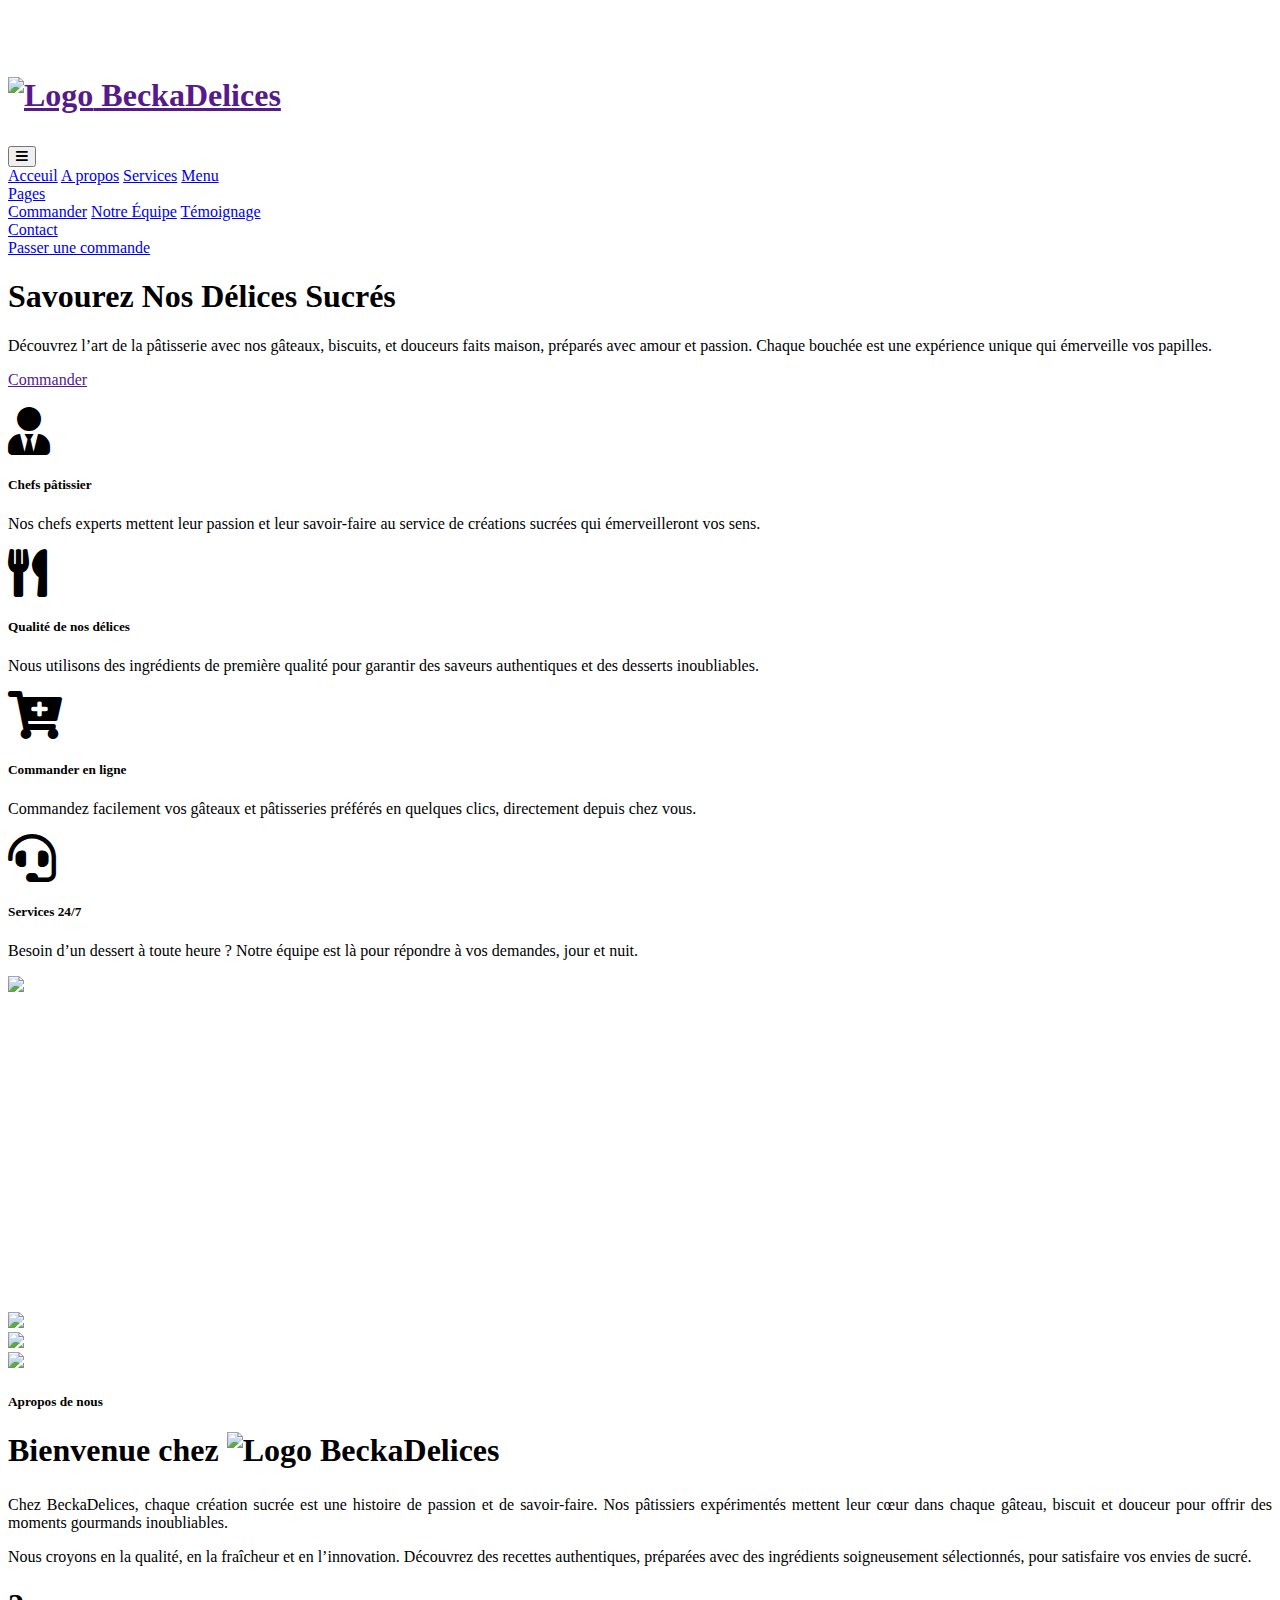
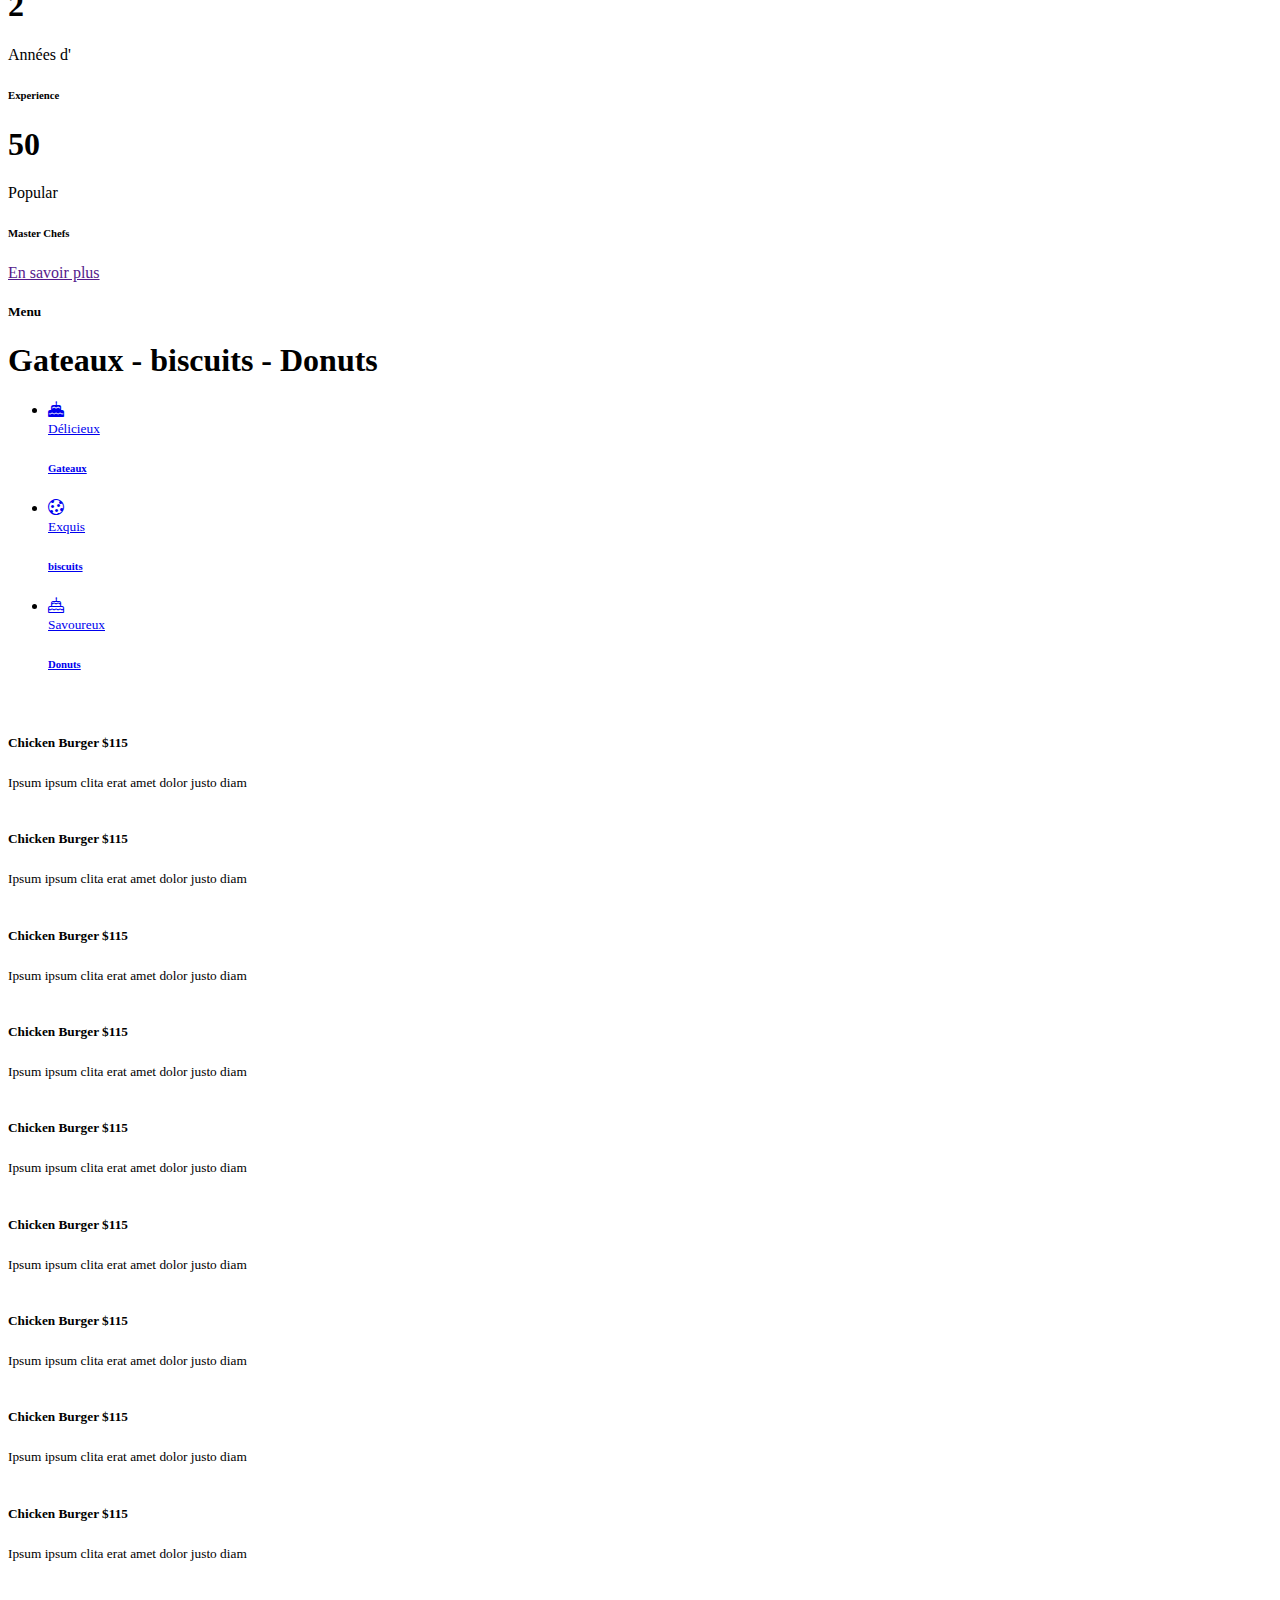
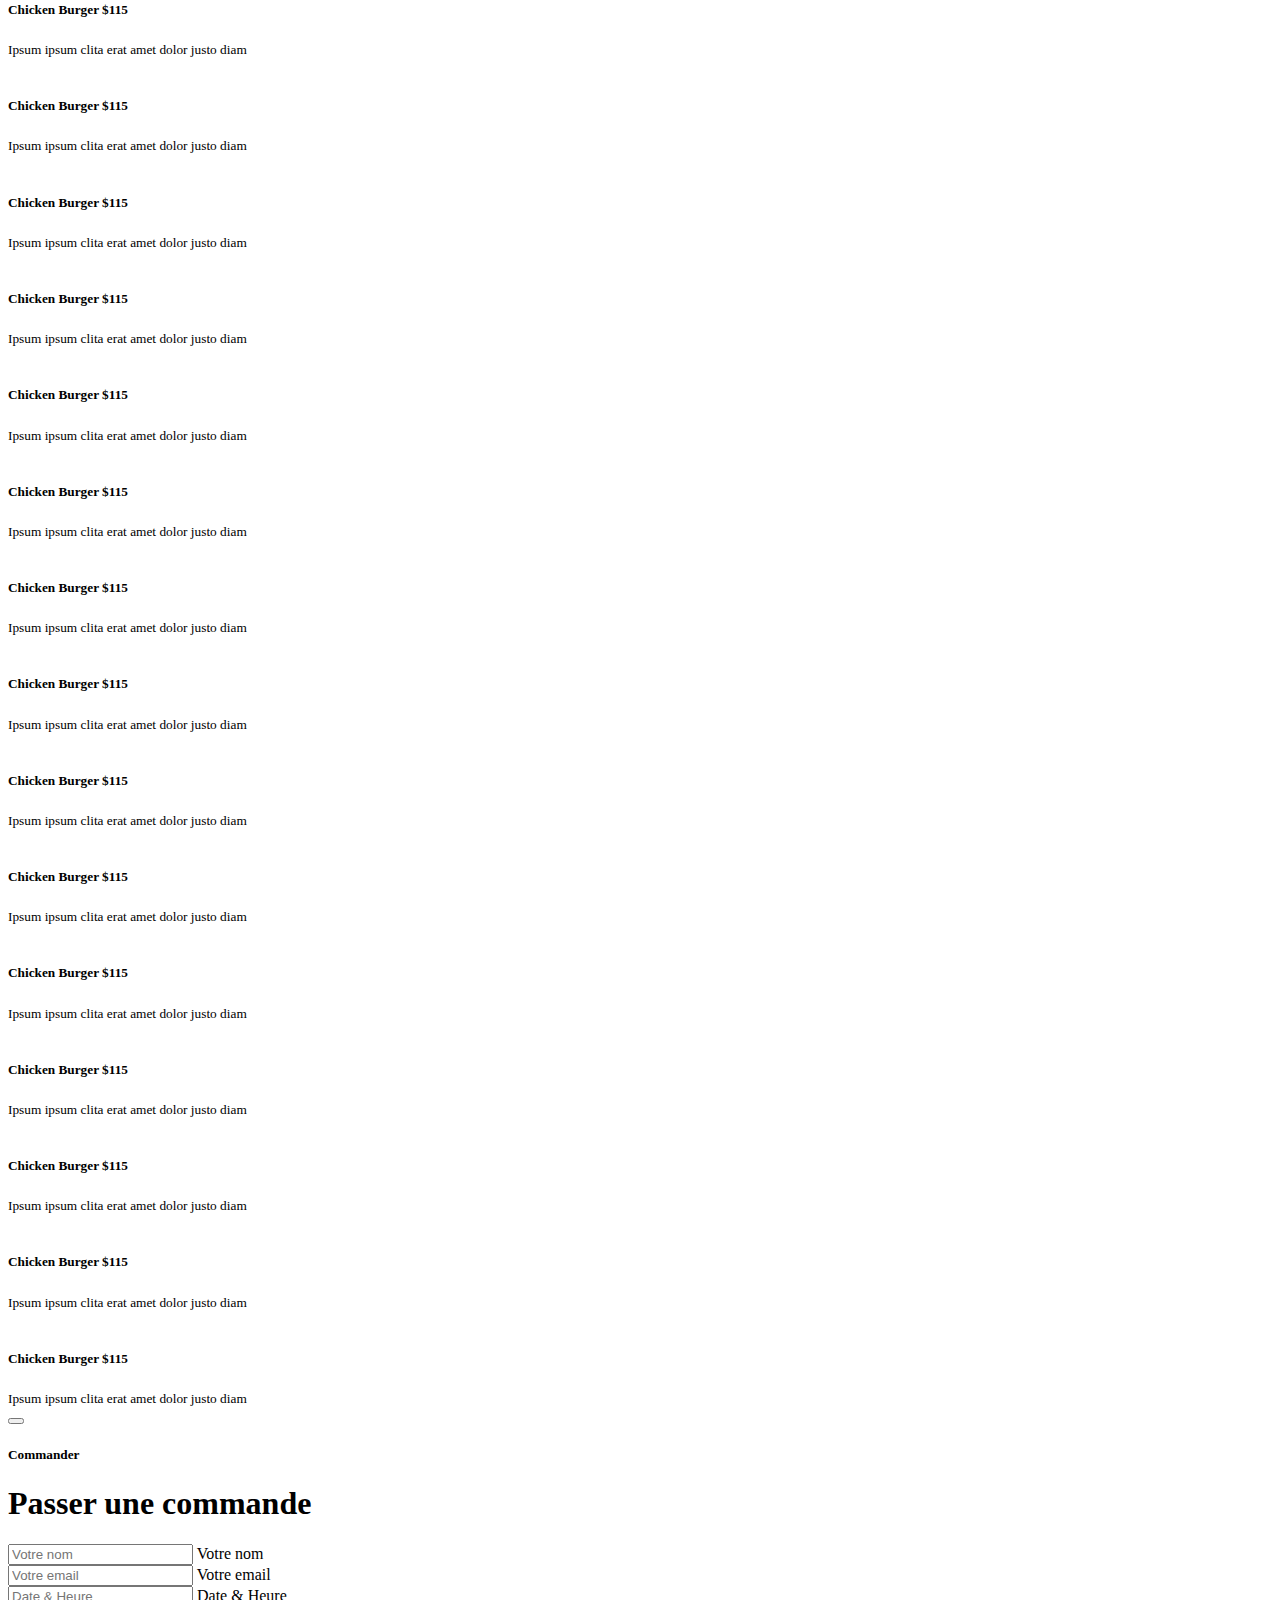
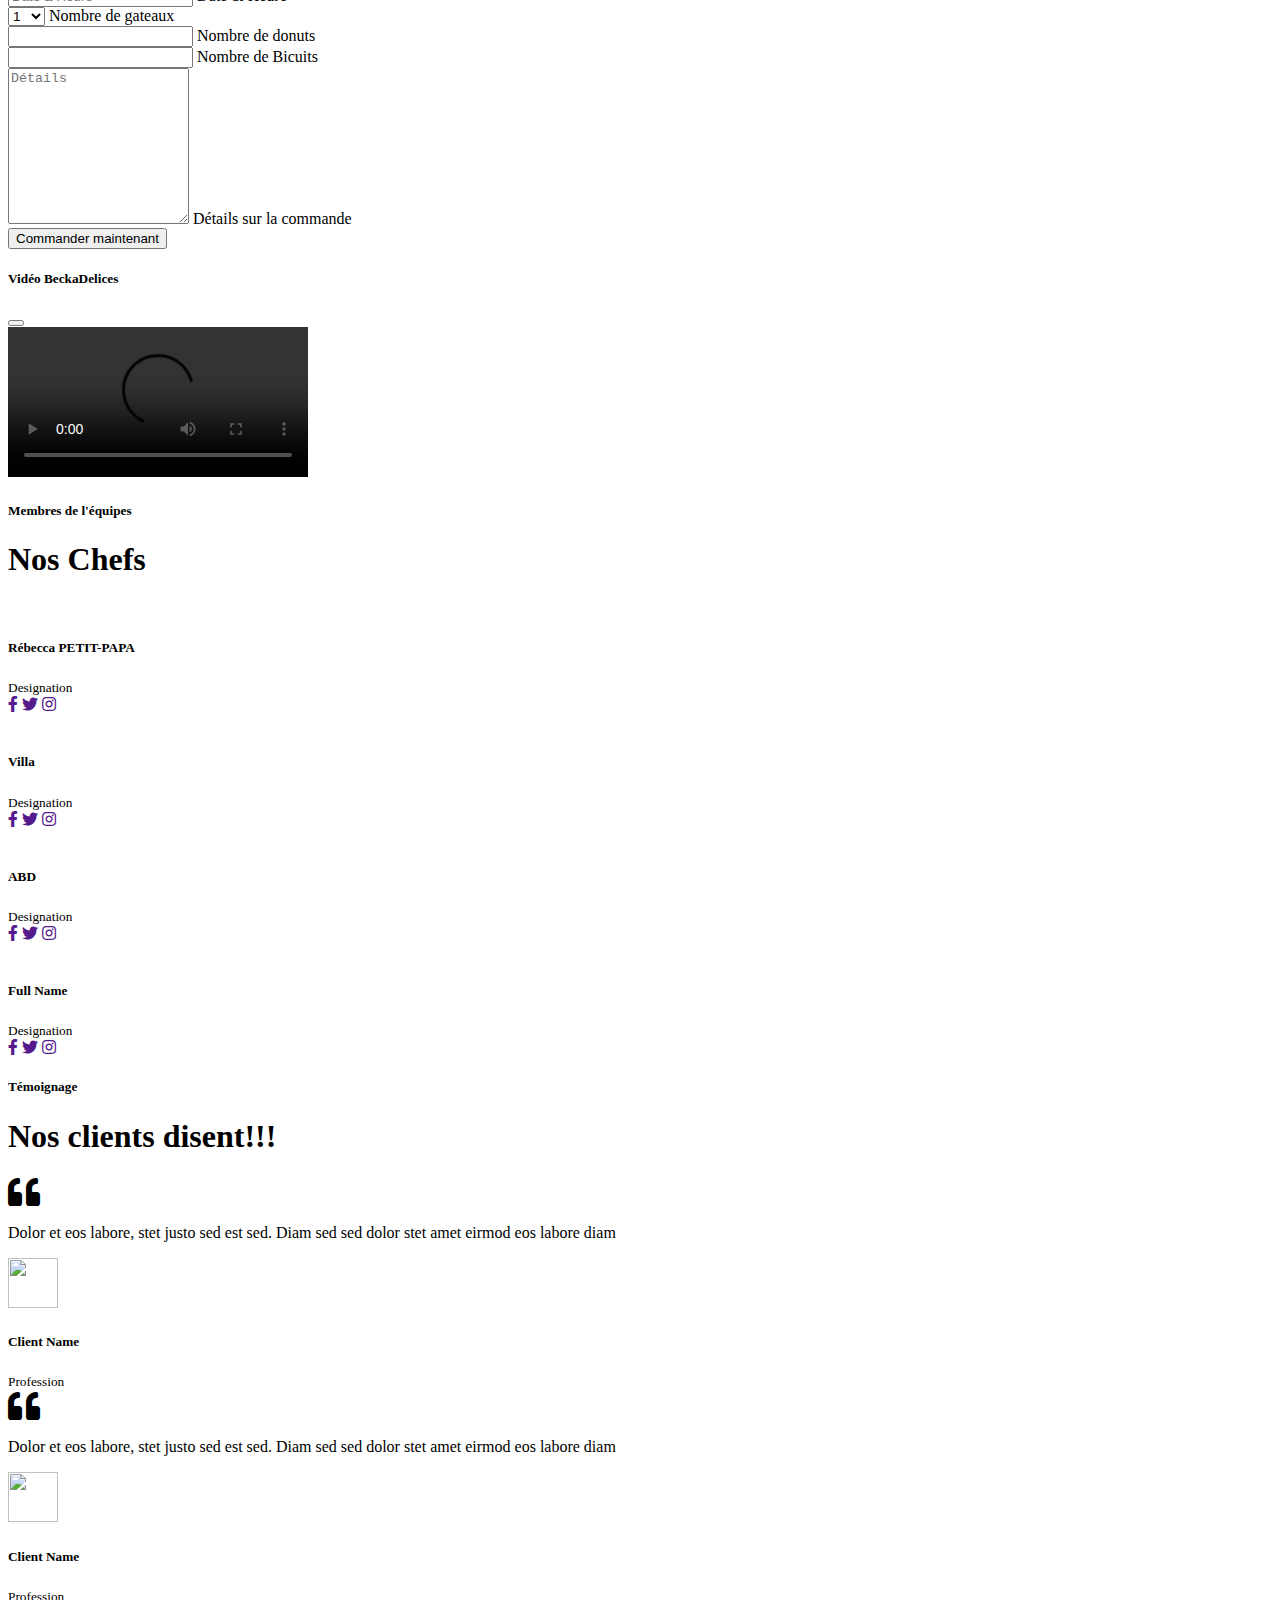
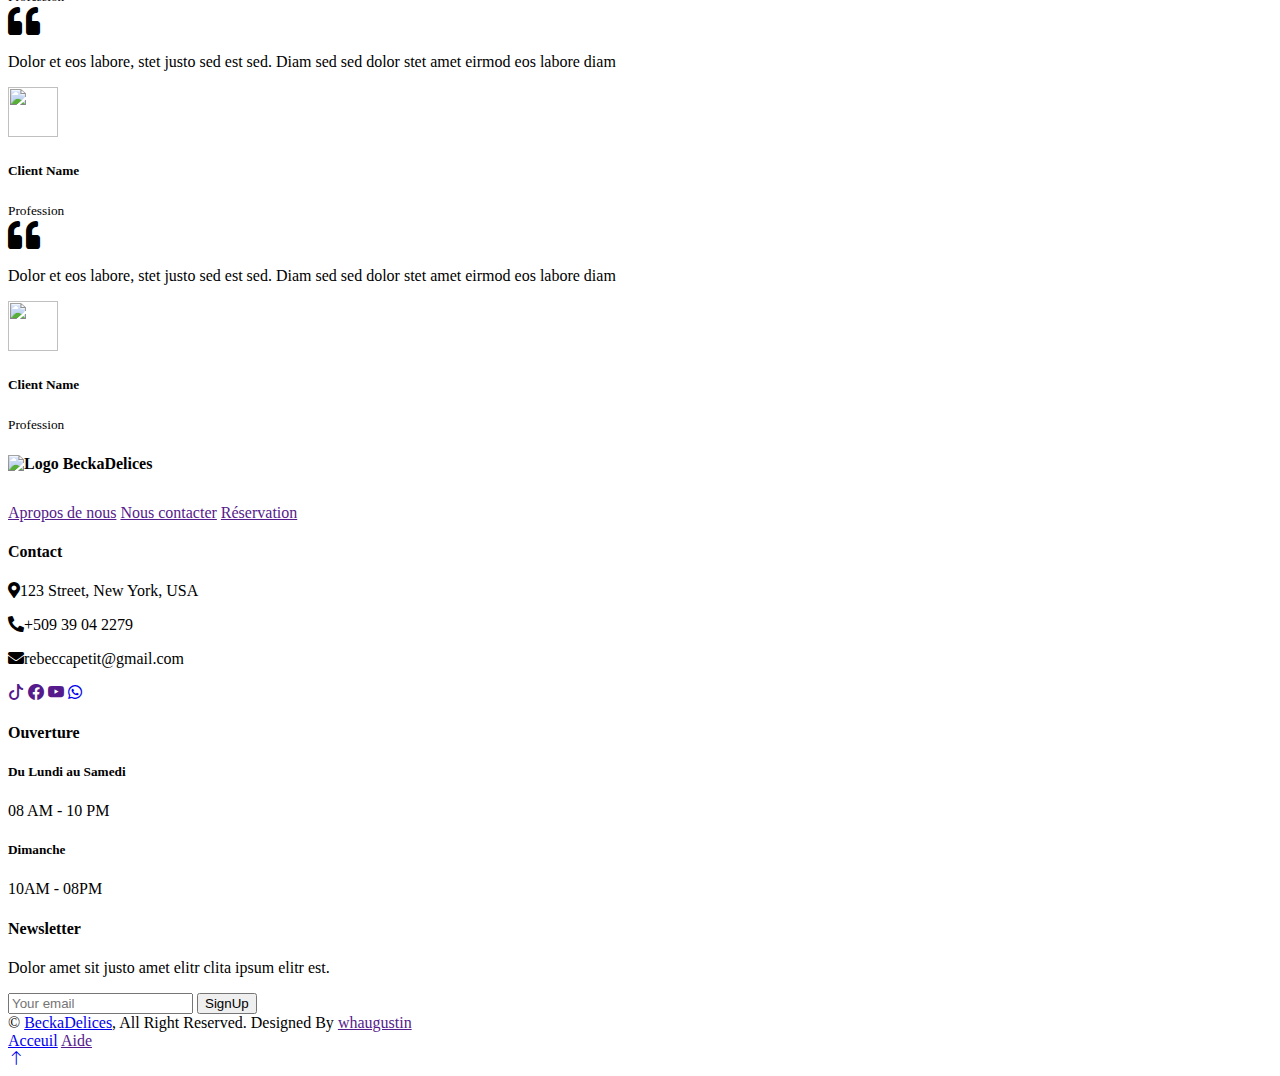
==== index.html @ 20b87825 "Add files via upload" ====
<!DOCTYPE html>
<html lang="en">
  <head>
    <meta charset="utf-8" />
    <title>BeckaDelices - Acceuil</title>
    <meta content="width=device-width, initial-scale=1.0" name="viewport" />
    <meta content="" name="keywords" />
    <meta content="" name="description" />

    <!-- Favicon -->
    <link href="img/logo-whiteBG-rounded.ico" rel="icon" />

    <!-- Google Web Fonts -->
    <link rel="preconnect" href="https://fonts.googleapis.com" />
    <link rel="preconnect" href="https://fonts.gstatic.com" crossorigin />
    <link
      href="https://fonts.googleapis.com/css2?family=Heebo:wght@400;500;600&family=Nunito:wght@600;700;800&family=Pacifico&display=swap"
      rel="stylesheet"
    />

    <!-- Icon Font Stylesheet -->
    <link
      href="https://cdnjs.cloudflare.com/ajax/libs/font-awesome/5.10.0/css/all.min.css"
      rel="stylesheet"
    />
    <link
      href="https://cdn.jsdelivr.net/npm/bootstrap-icons@1.4.1/font/bootstrap-icons.css"
      rel="stylesheet"
    />
    <link
      href="https://cdn.jsdelivr.net/npm/bootstrap-icons/font/bootstrap-icons.css"
      rel="stylesheet"
    />

    <!-- Libraries Stylesheet -->
    <link href="lib/animate/animate.min.css" rel="stylesheet" />
    <link href="lib/owlcarousel/assets/owl.carousel.min.css" rel="stylesheet" />
    <link
      href="lib/tempusdominus/css/tempusdominus-bootstrap-4.min.css"
      rel="stylesheet"
    />

    <!-- Customized Bootstrap Stylesheet -->
    <link href="css/bootstrap.min.css" rel="stylesheet" />

    <!-- Template Stylesheet -->
    <link href="css/style.css" rel="stylesheet" />
  </head>

  <body>
    <div class="container-xxl bg-white p-0">
      <!-- Spinner Start -->
      <div
        id="spinner"
        class="show bg-white position-fixed translate-middle w-100 vh-100 top-50 start-50 d-flex align-items-center justify-content-center"
      >
        <div
          class="spinner-border text-primary"
          style="width: 3rem; height: 3rem"
          role="status"
        >
          <span class="sr-only">Loading...</span>
        </div>
      </div>
      <!-- Spinner End -->

      <!-- Navbar & Hero Start -->
      <div class="container-xxl position-relative p-0">
        <nav
          class="navbar navbar-expand-lg navbar-dark bg-dark custom-bg px-4 px-lg-5 py-3 py-lg-0"
        >
          <a href="" class="navbar-brand p-0">
            <h1 class="text-primary m-0">
              <img
                src="img/logo-BKDlice.png"
                alt="Logo"
                style="margin-bottom: 10px"
              />
              BeckaDelices
            </h1>
          </a>
          <button
            class="navbar-toggler"
            type="button"
            data-bs-toggle="collapse"
            data-bs-target="#navbarCollapse"
          >
            <span class="fa fa-bars"></span>
          </button>
          <div class="collapse navbar-collapse" id="navbarCollapse">
            <div class="navbar-nav ms-auto py-0 pe-4">
              <a href="index.html" class="nav-item nav-link active">Acceuil</a>
              <a href="about.html" class="nav-item nav-link">A propos</a>
              <a href="service.html" class="nav-item nav-link">Services</a>
              <a href="menu.html" class="nav-item nav-link">Menu</a>
              <div class="nav-item dropdown">
                <a
                  href="#"
                  class="nav-link dropdown-toggle"
                  data-bs-toggle="dropdown"
                  >Pages</a
                >
                <div class="dropdown-menu m-0">
                  <a href="commander.html" class="dropdown-item">Commander</a>
                  <a href="team.html" class="dropdown-item">Notre Équipe</a>
                  <a href="testimonial.html" class="dropdown-item"
                    >Témoignage</a
                  >
                </div>
              </div>
              <a href="contact.html" class="nav-item nav-link">Contact</a>
            </div>
            <a href="commander.html" class="btn btn-primary py-2 px-4"
              >Passer une commande</a
            >
          </div>
        </nav>

        <div class="container-xxl py-5 bg-dark hero-header mb-5">
          <div class="container my-5 py-5">
            <div class="row align-items-center g-5">
              <div class="col-lg-6 text-center text-lg-start">
                <h1 class="display-3 text-white animated slideInLeft">
                  Savourez Nos Délices Sucrés
                </h1>
                <p class="text-white animated slideInLeft mb-4 pb-2">
                  Découvrez l’art de la pâtisserie avec nos gâteaux, biscuits,
                  et douceurs faits maison, préparés avec amour et passion.
                  Chaque bouchée est une expérience unique qui émerveille vos
                  papilles.
                </p>
                <a
                  href=""
                  class="btn btn-primary py-sm-3 px-sm-5 me-3 animated slideInLeft"
                  >Commander</a
                >
              </div>
              <div class="col-lg-6 text-center text-lg-end overflow-hidden">
                <img class="img-fluid" src="img/hero-cake.png" alt="" />
              </div>
            </div>
          </div>
        </div>
      </div>
      <!-- Navbar & Hero End -->

      <!-- Service Start -->
      <div class="container-xxl py-5">
        <div class="container">
          <div class="row g-4">
            <div class="col-lg-3 col-sm-6 wow fadeInUp" data-wow-delay="0.1s">
              <div class="service-item rounded pt-3">
                <div class="p-4">
                  <i class="fa fa-3x fa-user-tie text-primary mb-4"></i>
                  <h5>Chefs pâtissier</h5>
                  <p>
                    Nos chefs experts mettent leur passion et leur savoir-faire
                    au service de créations sucrées qui émerveilleront vos sens.
                  </p>
                </div>
              </div>
            </div>
            <div class="col-lg-3 col-sm-6 wow fadeInUp" data-wow-delay="0.3s">
              <div class="service-item rounded pt-3">
                <div class="p-4">
                  <i class="fa fa-3x fa-utensils text-primary mb-4"></i>
                  <h5>Qualité de nos délices</h5>
                  <p>
                    Nous utilisons des ingrédients de première qualité pour
                    garantir des saveurs authentiques et des desserts
                    inoubliables.
                  </p>
                </div>
              </div>
            </div>
            <div class="col-lg-3 col-sm-6 wow fadeInUp" data-wow-delay="0.5s">
              <div class="service-item rounded pt-3">
                <div class="p-4">
                  <i class="fa fa-3x fa-cart-plus text-primary mb-4"></i>
                  <h5>Commander en ligne</h5>
                  <p>
                    Commandez facilement vos gâteaux et pâtisseries préférés en
                    quelques clics, directement depuis chez vous.
                  </p>
                </div>
              </div>
            </div>
            <div class="col-lg-3 col-sm-6 wow fadeInUp" data-wow-delay="0.7s">
              <div class="service-item rounded pt-3">
                <div class="p-4">
                  <i class="fa fa-3x fa-headset text-primary mb-4"></i>
                  <h5>Services 24/7</h5>
                  <p>
                    Besoin d’un dessert à toute heure ? Notre équipe est là pour
                    répondre à vos demandes, jour et nuit.
                  </p>
                </div>
              </div>
            </div>
          </div>
        </div>
      </div>
      <!-- Service End -->

      <!-- About Start -->
      <div class="container-xxl py-5">
        <div class="container">
          <div class="row g-5 align-items-center">
            <div class="col-lg-6">
              <div class="row g-3">
                <div class="col-6 text-start">
                  <img
                    class="img-fluid rounded w-100 wow zoomIn"
                    data-wow-delay="0.1s"
                    src="img/cake-11.jpg"
                  />
                </div>
                <div class="col-6 text-start">
                  <img
                    class="img-fluid rounded w-75 wow zoomIn"
                    data-wow-delay="0.3s"
                    src="img/donut.webp"
                    style="margin-top: 25%"
                  />
                </div>
                <div class="col-6 text-end">
                  <img
                    class="img-fluid rounded w-75 wow zoomIn"
                    data-wow-delay="0.5s"
                    src="img/cookies.jpeg"
                  />
                </div>
                <div class="col-6 text-end">
                  <img
                    class="img-fluid rounded w-100 wow zoomIn"
                    data-wow-delay="0.7s"
                    src="img/cake-7.jpg"
                  />
                </div>
              </div>
            </div>
            <!-- <i class="fa fa-utensils text-primary me-2"></i> -->
            <div class="col-lg-6">
              <h5
                class="section-title ff-secondary text-start text-primary fw-normal"
              >
                Apropos de nous
              </h5>
              <h1 class="mb-4">
                Bienvenue chez
                <img
                  src="img/logo-BKDlice.png"
                  width="45px"
                  height="45px"
                  alt="Logo"
                  style="margin-bottom: 5px"
                />
                BeckaDelices
              </h1>
              <p class="mb-4" style="text-align: justify">
                Chez BeckaDelices, chaque création sucrée est une histoire de
                passion et de savoir-faire. Nos pâtissiers expérimentés mettent
                leur cœur dans chaque gâteau, biscuit et douceur pour offrir des
                moments gourmands inoubliables.
              </p>
              <p class="mb-4" style="text-align: justify">
                Nous croyons en la qualité, en la fraîcheur et en l’innovation.
                Découvrez des recettes authentiques, préparées avec des
                ingrédients soigneusement sélectionnés, pour satisfaire vos
                envies de sucré.
              </p>
              <div class="row g-4 mb-4">
                <div class="col-sm-6">
                  <div
                    class="d-flex align-items-center border-start border-5 border-primary px-3"
                  >
                    <h1
                      class="flex-shrink-0 display-5 text-primary mb-0"
                      data-toggle="counter-up"
                    >
                      2
                    </h1>
                    <div class="ps-4">
                      <p class="mb-0">Années d'</p>
                      <h6 class="text-uppercase mb-0">Experience</h6>
                    </div>
                  </div>
                </div>
                <div class="col-sm-6">
                  <div
                    class="d-flex align-items-center border-start border-5 border-primary px-3"
                  >
                    <h1
                      class="flex-shrink-0 display-5 text-primary mb-0"
                      data-toggle="counter-up"
                    >
                      50
                    </h1>
                    <div class="ps-4">
                      <p class="mb-0">Popular</p>
                      <h6 class="text-uppercase mb-0">Master Chefs</h6>
                    </div>
                  </div>
                </div>
              </div>
              <a class="btn btn-primary py-3 px-5 mt-2" href=""
                >En savoir plus</a
              >
            </div>
          </div>
        </div>
      </div>
      <!-- About End -->

      <!-- Menu Start -->
      <div class="container-xxl py-5">
        <div class="container">
          <div class="text-center wow fadeInUp" data-wow-delay="0.1s">
            <h5
              class="section-title ff-secondary text-center text-primary fw-normal"
            >
              Menu
            </h5>
            <h1 class="mb-5">Gateaux - biscuits - Donuts</h1>
          </div>
          <div class="tab-class text-center wow fadeInUp" data-wow-delay="0.1s">
            <ul
              class="nav nav-pills d-inline-flex justify-content-center border-bottom mb-5"
            >
              <li class="nav-item">
                <a
                  class="d-flex align-items-center text-start mx-3 ms-0 pb-3 active"
                  data-bs-toggle="pill"
                  href="#tab-1"
                >
                  <!-- <i class="fa fa-coffee fa-2x text-primary"></i> -->
                  <i class="bi bi-cake-fill fs-1 text-primary"></i>
                  <div class="ps-3">
                    <small class="text-body">Délicieux</small>
                    <h6 class="mt-n1 mb-0">Gateaux</h6>
                  </div>
                </a>
              </li>
              <li class="nav-item">
                <a
                  class="d-flex align-items-center text-start mx-3 pb-3"
                  data-bs-toggle="pill"
                  href="#tab-2"
                >
                  <!-- <i class="fa fa-hamburger fa-2x text-primary"></i> -->
                  <i class="bi bi-cookie fs-1 text-primary"></i>
                  <div class="ps-3">
                    <small class="text-body">Exquis</small>
                    <h6 class="mt-n1 mb-0">biscuits</h6>
                  </div>
                </a>
              </li>
              <li class="nav-item">
                <a
                  class="d-flex align-items-center text-start mx-3 me-0 pb-3"
                  data-bs-toggle="pill"
                  href="#tab-3"
                >
                  <!-- <i class="fa fa-utensils fa-2x text-primary"></i> -->
                  <i class="bi bi-cake fs-1 text-primary"></i>
                  <div class="ps-3">
                    <small class="text-body">Savoureux</small>
                    <h6 class="mt-n1 mb-0">Donuts</h6>
                  </div>
                </a>
              </li>
            </ul>
            <div class="tab-content">
              <div id="tab-1" class="tab-pane fade show p-0 active">
                <div class="row g-4">
                  <div class="col-lg-6">
                    <div class="d-flex align-items-center">
                      <img
                        class="flex-shrink-0 img-fluid rounded"
                        src="img/menu-1.jpg"
                        alt=""
                        style="width: 80px"
                      />
                      <div class="w-100 d-flex flex-column text-start ps-4">
                        <h5
                          class="d-flex justify-content-between border-bottom pb-2"
                        >
                          <span>Chicken Burger</span>
                          <span class="text-primary">$115</span>
                        </h5>
                        <small class="fst-italic"
                          >Ipsum ipsum clita erat amet dolor justo diam</small
                        >
                      </div>
                    </div>
                  </div>
                  <div class="col-lg-6">
                    <div class="d-flex align-items-center">
                      <img
                        class="flex-shrink-0 img-fluid rounded"
                        src="img/menu-2.jpg"
                        alt=""
                        style="width: 80px"
                      />
                      <div class="w-100 d-flex flex-column text-start ps-4">
                        <h5
                          class="d-flex justify-content-between border-bottom pb-2"
                        >
                          <span>Chicken Burger</span>
                          <span class="text-primary">$115</span>
                        </h5>
                        <small class="fst-italic"
                          >Ipsum ipsum clita erat amet dolor justo diam</small
                        >
                      </div>
                    </div>
                  </div>
                  <div class="col-lg-6">
                    <div class="d-flex align-items-center">
                      <img
                        class="flex-shrink-0 img-fluid rounded"
                        src="img/menu-3.jpg"
                        alt=""
                        style="width: 80px"
                      />
                      <div class="w-100 d-flex flex-column text-start ps-4">
                        <h5
                          class="d-flex justify-content-between border-bottom pb-2"
                        >
                          <span>Chicken Burger</span>
                          <span class="text-primary">$115</span>
                        </h5>
                        <small class="fst-italic"
                          >Ipsum ipsum clita erat amet dolor justo diam</small
                        >
                      </div>
                    </div>
                  </div>
                  <div class="col-lg-6">
                    <div class="d-flex align-items-center">
                      <img
                        class="flex-shrink-0 img-fluid rounded"
                        src="img/menu-4.jpg"
                        alt=""
                        style="width: 80px"
                      />
                      <div class="w-100 d-flex flex-column text-start ps-4">
                        <h5
                          class="d-flex justify-content-between border-bottom pb-2"
                        >
                          <span>Chicken Burger</span>
                          <span class="text-primary">$115</span>
                        </h5>
                        <small class="fst-italic"
                          >Ipsum ipsum clita erat amet dolor justo diam</small
                        >
                      </div>
                    </div>
                  </div>
                  <div class="col-lg-6">
                    <div class="d-flex align-items-center">
                      <img
                        class="flex-shrink-0 img-fluid rounded"
                        src="img/menu-5.jpg"
                        alt=""
                        style="width: 80px"
                      />
                      <div class="w-100 d-flex flex-column text-start ps-4">
                        <h5
                          class="d-flex justify-content-between border-bottom pb-2"
                        >
                          <span>Chicken Burger</span>
                          <span class="text-primary">$115</span>
                        </h5>
                        <small class="fst-italic"
                          >Ipsum ipsum clita erat amet dolor justo diam</small
                        >
                      </div>
                    </div>
                  </div>
                  <div class="col-lg-6">
                    <div class="d-flex align-items-center">
                      <img
                        class="flex-shrink-0 img-fluid rounded"
                        src="img/menu-6.jpg"
                        alt=""
                        style="width: 80px"
                      />
                      <div class="w-100 d-flex flex-column text-start ps-4">
                        <h5
                          class="d-flex justify-content-between border-bottom pb-2"
                        >
                          <span>Chicken Burger</span>
                          <span class="text-primary">$115</span>
                        </h5>
                        <small class="fst-italic"
                          >Ipsum ipsum clita erat amet dolor justo diam</small
                        >
                      </div>
                    </div>
                  </div>
                  <div class="col-lg-6">
                    <div class="d-flex align-items-center">
                      <img
                        class="flex-shrink-0 img-fluid rounded"
                        src="img/menu-7.jpg"
                        alt=""
                        style="width: 80px"
                      />
                      <div class="w-100 d-flex flex-column text-start ps-4">
                        <h5
                          class="d-flex justify-content-between border-bottom pb-2"
                        >
                          <span>Chicken Burger</span>
                          <span class="text-primary">$115</span>
                        </h5>
                        <small class="fst-italic"
                          >Ipsum ipsum clita erat amet dolor justo diam</small
                        >
                      </div>
                    </div>
                  </div>
                  <div class="col-lg-6">
                    <div class="d-flex align-items-center">
                      <img
                        class="flex-shrink-0 img-fluid rounded"
                        src="img/menu-8.jpg"
                        alt=""
                        style="width: 80px"
                      />
                      <div class="w-100 d-flex flex-column text-start ps-4">
                        <h5
                          class="d-flex justify-content-between border-bottom pb-2"
                        >
                          <span>Chicken Burger</span>
                          <span class="text-primary">$115</span>
                        </h5>
                        <small class="fst-italic"
                          >Ipsum ipsum clita erat amet dolor justo diam</small
                        >
                      </div>
                    </div>
                  </div>
                </div>
              </div>
              <div id="tab-2" class="tab-pane fade show p-0">
                <div class="row g-4">
                  <div class="col-lg-6">
                    <div class="d-flex align-items-center">
                      <img
                        class="flex-shrink-0 img-fluid rounded"
                        src="img/menu-1.jpg"
                        alt=""
                        style="width: 80px"
                      />
                      <div class="w-100 d-flex flex-column text-start ps-4">
                        <h5
                          class="d-flex justify-content-between border-bottom pb-2"
                        >
                          <span>Chicken Burger</span>
                          <span class="text-primary">$115</span>
                        </h5>
                        <small class="fst-italic"
                          >Ipsum ipsum clita erat amet dolor justo diam</small
                        >
                      </div>
                    </div>
                  </div>
                  <div class="col-lg-6">
                    <div class="d-flex align-items-center">
                      <img
                        class="flex-shrink-0 img-fluid rounded"
                        src="img/menu-2.jpg"
                        alt=""
                        style="width: 80px"
                      />
                      <div class="w-100 d-flex flex-column text-start ps-4">
                        <h5
                          class="d-flex justify-content-between border-bottom pb-2"
                        >
                          <span>Chicken Burger</span>
                          <span class="text-primary">$115</span>
                        </h5>
                        <small class="fst-italic"
                          >Ipsum ipsum clita erat amet dolor justo diam</small
                        >
                      </div>
                    </div>
                  </div>
                  <div class="col-lg-6">
                    <div class="d-flex align-items-center">
                      <img
                        class="flex-shrink-0 img-fluid rounded"
                        src="img/menu-3.jpg"
                        alt=""
                        style="width: 80px"
                      />
                      <div class="w-100 d-flex flex-column text-start ps-4">
                        <h5
                          class="d-flex justify-content-between border-bottom pb-2"
                        >
                          <span>Chicken Burger</span>
                          <span class="text-primary">$115</span>
                        </h5>
                        <small class="fst-italic"
                          >Ipsum ipsum clita erat amet dolor justo diam</small
                        >
                      </div>
                    </div>
                  </div>
                  <div class="col-lg-6">
                    <div class="d-flex align-items-center">
                      <img
                        class="flex-shrink-0 img-fluid rounded"
                        src="img/menu-4.jpg"
                        alt=""
                        style="width: 80px"
                      />
                      <div class="w-100 d-flex flex-column text-start ps-4">
                        <h5
                          class="d-flex justify-content-between border-bottom pb-2"
                        >
                          <span>Chicken Burger</span>
                          <span class="text-primary">$115</span>
                        </h5>
                        <small class="fst-italic"
                          >Ipsum ipsum clita erat amet dolor justo diam</small
                        >
                      </div>
                    </div>
                  </div>
                  <div class="col-lg-6">
                    <div class="d-flex align-items-center">
                      <img
                        class="flex-shrink-0 img-fluid rounded"
                        src="img/menu-5.jpg"
                        alt=""
                        style="width: 80px"
                      />
                      <div class="w-100 d-flex flex-column text-start ps-4">
                        <h5
                          class="d-flex justify-content-between border-bottom pb-2"
                        >
                          <span>Chicken Burger</span>
                          <span class="text-primary">$115</span>
                        </h5>
                        <small class="fst-italic"
                          >Ipsum ipsum clita erat amet dolor justo diam</small
                        >
                      </div>
                    </div>
                  </div>
                  <div class="col-lg-6">
                    <div class="d-flex align-items-center">
                      <img
                        class="flex-shrink-0 img-fluid rounded"
                        src="img/menu-6.jpg"
                        alt=""
                        style="width: 80px"
                      />
                      <div class="w-100 d-flex flex-column text-start ps-4">
                        <h5
                          class="d-flex justify-content-between border-bottom pb-2"
                        >
                          <span>Chicken Burger</span>
                          <span class="text-primary">$115</span>
                        </h5>
                        <small class="fst-italic"
                          >Ipsum ipsum clita erat amet dolor justo diam</small
                        >
                      </div>
                    </div>
                  </div>
                  <div class="col-lg-6">
                    <div class="d-flex align-items-center">
                      <img
                        class="flex-shrink-0 img-fluid rounded"
                        src="img/menu-7.jpg"
                        alt=""
                        style="width: 80px"
                      />
                      <div class="w-100 d-flex flex-column text-start ps-4">
                        <h5
                          class="d-flex justify-content-between border-bottom pb-2"
                        >
                          <span>Chicken Burger</span>
                          <span class="text-primary">$115</span>
                        </h5>
                        <small class="fst-italic"
                          >Ipsum ipsum clita erat amet dolor justo diam</small
                        >
                      </div>
                    </div>
                  </div>
                  <div class="col-lg-6">
                    <div class="d-flex align-items-center">
                      <img
                        class="flex-shrink-0 img-fluid rounded"
                        src="img/menu-8.jpg"
                        alt=""
                        style="width: 80px"
                      />
                      <div class="w-100 d-flex flex-column text-start ps-4">
                        <h5
                          class="d-flex justify-content-between border-bottom pb-2"
                        >
                          <span>Chicken Burger</span>
                          <span class="text-primary">$115</span>
                        </h5>
                        <small class="fst-italic"
                          >Ipsum ipsum clita erat amet dolor justo diam</small
                        >
                      </div>
                    </div>
                  </div>
                </div>
              </div>
              <div id="tab-3" class="tab-pane fade show p-0">
                <div class="row g-4">
                  <div class="col-lg-6">
                    <div class="d-flex align-items-center">
                      <img
                        class="flex-shrink-0 img-fluid rounded"
                        src="img/menu-1.jpg"
                        alt=""
                        style="width: 80px"
                      />
                      <div class="w-100 d-flex flex-column text-start ps-4">
                        <h5
                          class="d-flex justify-content-between border-bottom pb-2"
                        >
                          <span>Chicken Burger</span>
                          <span class="text-primary">$115</span>
                        </h5>
                        <small class="fst-italic"
                          >Ipsum ipsum clita erat amet dolor justo diam</small
                        >
                      </div>
                    </div>
                  </div>
                  <div class="col-lg-6">
                    <div class="d-flex align-items-center">
                      <img
                        class="flex-shrink-0 img-fluid rounded"
                        src="img/menu-2.jpg"
                        alt=""
                        style="width: 80px"
                      />
                      <div class="w-100 d-flex flex-column text-start ps-4">
                        <h5
                          class="d-flex justify-content-between border-bottom pb-2"
                        >
                          <span>Chicken Burger</span>
                          <span class="text-primary">$115</span>
                        </h5>
                        <small class="fst-italic"
                          >Ipsum ipsum clita erat amet dolor justo diam</small
                        >
                      </div>
                    </div>
                  </div>
                  <div class="col-lg-6">
                    <div class="d-flex align-items-center">
                      <img
                        class="flex-shrink-0 img-fluid rounded"
                        src="img/menu-3.jpg"
                        alt=""
                        style="width: 80px"
                      />
                      <div class="w-100 d-flex flex-column text-start ps-4">
                        <h5
                          class="d-flex justify-content-between border-bottom pb-2"
                        >
                          <span>Chicken Burger</span>
                          <span class="text-primary">$115</span>
                        </h5>
                        <small class="fst-italic"
                          >Ipsum ipsum clita erat amet dolor justo diam</small
                        >
                      </div>
                    </div>
                  </div>
                  <div class="col-lg-6">
                    <div class="d-flex align-items-center">
                      <img
                        class="flex-shrink-0 img-fluid rounded"
                        src="img/menu-4.jpg"
                        alt=""
                        style="width: 80px"
                      />
                      <div class="w-100 d-flex flex-column text-start ps-4">
                        <h5
                          class="d-flex justify-content-between border-bottom pb-2"
                        >
                          <span>Chicken Burger</span>
                          <span class="text-primary">$115</span>
                        </h5>
                        <small class="fst-italic"
                          >Ipsum ipsum clita erat amet dolor justo diam</small
                        >
                      </div>
                    </div>
                  </div>
                  <div class="col-lg-6">
                    <div class="d-flex align-items-center">
                      <img
                        class="flex-shrink-0 img-fluid rounded"
                        src="img/menu-5.jpg"
                        alt=""
                        style="width: 80px"
                      />
                      <div class="w-100 d-flex flex-column text-start ps-4">
                        <h5
                          class="d-flex justify-content-between border-bottom pb-2"
                        >
                          <span>Chicken Burger</span>
                          <span class="text-primary">$115</span>
                        </h5>
                        <small class="fst-italic"
                          >Ipsum ipsum clita erat amet dolor justo diam</small
                        >
                      </div>
                    </div>
                  </div>
                  <div class="col-lg-6">
                    <div class="d-flex align-items-center">
                      <img
                        class="flex-shrink-0 img-fluid rounded"
                        src="img/menu-6.jpg"
                        alt=""
                        style="width: 80px"
                      />
                      <div class="w-100 d-flex flex-column text-start ps-4">
                        <h5
                          class="d-flex justify-content-between border-bottom pb-2"
                        >
                          <span>Chicken Burger</span>
                          <span class="text-primary">$115</span>
                        </h5>
                        <small class="fst-italic"
                          >Ipsum ipsum clita erat amet dolor justo diam</small
                        >
                      </div>
                    </div>
                  </div>
                  <div class="col-lg-6">
                    <div class="d-flex align-items-center">
                      <img
                        class="flex-shrink-0 img-fluid rounded"
                        src="img/menu-7.jpg"
                        alt=""
                        style="width: 80px"
                      />
                      <div class="w-100 d-flex flex-column text-start ps-4">
                        <h5
                          class="d-flex justify-content-between border-bottom pb-2"
                        >
                          <span>Chicken Burger</span>
                          <span class="text-primary">$115</span>
                        </h5>
                        <small class="fst-italic"
                          >Ipsum ipsum clita erat amet dolor justo diam</small
                        >
                      </div>
                    </div>
                  </div>
                  <div class="col-lg-6">
                    <div class="d-flex align-items-center">
                      <img
                        class="flex-shrink-0 img-fluid rounded"
                        src="img/menu-8.jpg"
                        alt=""
                        style="width: 80px"
                      />
                      <div class="w-100 d-flex flex-column text-start ps-4">
                        <h5
                          class="d-flex justify-content-between border-bottom pb-2"
                        >
                          <span>Chicken Burger</span>
                          <span class="text-primary">$115</span>
                        </h5>
                        <small class="fst-italic"
                          >Ipsum ipsum clita erat amet dolor justo diam</small
                        >
                      </div>
                    </div>
                  </div>
                </div>
              </div>
            </div>
          </div>
        </div>
      </div>
      <!-- Menu End -->

      <!-- data-src="https://www.youtube.com/embed/DWRcNpR6Kdc" -->
      <!-- Reservation Start -->
      <div class="container-xxl py-5 px-0 wow fadeInUp" data-wow-delay="0.1s">
        <div class="row g-0">
          <div class="col-md-6">
            <div class="video">
              <button
                type="button"
                class="btn-play"
                data-bs-toggle="modal"
                data-src="https://www.youtube.com/embed/DWRcNpR6Kdc"
                data-bs-target="#videoModal"
              >
                <span></span>
              </button>
            </div>
          </div>
          <div class="col-md-6 foot-bg d-flex align-items-center">
            <div class="p-5 wow fadeInUp" data-wow-delay="0.2s">
              <h5
                class="section-title ff-secondary text-start text-primary fw-normal"
              >
                Commander
              </h5>
              <h1 class="text-white mb-4">Passer une commande</h1>
              <form>
                <div class="row g-3">
                  <div class="col-md-6">
                    <div class="form-floating">
                      <input
                        type="text"
                        class="form-control"
                        id="name"
                        placeholder="Votre nom"
                        required
                      />
                      <label for="name">Votre nom</label>
                    </div>
                  </div>
                  <div class="col-md-6">
                    <div class="form-floating">
                      <input
                        type="email"
                        class="form-control"
                        id="email"
                        placeholder="Votre email"
                        required
                      />
                      <label for="email">Votre email</label>
                    </div>
                  </div>
                  <div class="col-md-6">
                    <div
                      class="form-floating date"
                      id="date3"
                      data-target-input="nearest"
                    >
                      <input
                        type="text"
                        class="form-control datetimepicker-input"
                        id="datetime"
                        placeholder="Date & Heure"
                        data-target="#date3"
                        data-toggle="datetimepicker"
                        required
                      />
                      <label for="datetime">Date & Heure</label>
                    </div>
                  </div>
                  <div class="col-md-6">
                    <div class="form-floating">
                      <select class="form-select" id="selectNum">
                        <option value="1">1</option>
                        <option value="2">2</option>
                        <option value="3">3</option>
                        <option value="3">4</option>
                        <option value="3">5</option>
                        <option value="3">6</option>
                        <option value="7">7</option>
                        <option value="8">8</option>
                        <option value="9">9</option>
                        <option value="10">10</option>
                      </select>
                      <label for="selectNum">Nombre de gateaux</label>
                    </div>
                  </div>
                  <div class="col-md-6">
                    <div class="form-floating">
                      <input class="form-control" type="number" id="n-donuts" />
                      <label for="n-donuts">Nombre de donuts</label>
                    </div>
                  </div>
                  <div class="col-md-6">
                    <div class="form-floating">
                      <input
                        class="form-control"
                        type="number"
                        id="n-biscuits"
                      />
                      <label for="n-biscuits">Nombre de Bicuits</label>
                    </div>
                  </div>
                  <div class="col-12">
                    <div class="form-floating">
                      <textarea
                        class="form-control"
                        placeholder="Détails"
                        id="message"
                        style="height: 150px"
                        required
                      ></textarea>
                      <label for="message">Détails sur la commande</label>
                    </div>
                  </div>
                  <div class="col-12">
                    <button
                      class="btn btn-primary w-100 py-3"
                      id="messageWhatsapp"
                      type="submit"
                    >
                      Commander maintenant
                    </button>
                  </div>
                </div>
              </form>
            </div>
          </div>
        </div>
      </div>

      <!-- <script>
            document.getElementById("messageWhatsapp").addEventListener("click", function (event){
                // Empêche le rechargement de la page
                event.preventDefault();
                
                //Récupération des information du formulation
                const name = document.getElementById("name").value.trim();
                const email = document.getElementById("email").value.trim();
                const date = document.getElementById("datetime").value.trim();
                const num = document.getElementById("selectNum").value;
                const ndonut = document.getElementById("n-donuts").value.trim();
                const nbiscuit = document.getElementById("n-biscuits").value.trim();
                const message = document.getElementById("message").value.trim();
                const phone = "50939042279";

                // Validation des champs requis
                if (!name || !email || !date || !message) {
                    alert("Veuillez remplir tous les champs requis.");
                    return;
                }

                //Préparation du message
                const messageCommande = `Bonjour, je suis ${name}\nJe veux commander ${num} gateau(x), ${ndonut} donut(s) et ${nbiscuit} biscuit(s) : ${message}\nJ'aimerais les avoir ${date}\n\n${name}\n${email}`;
                const url = `https://api.whatsapp.com/send?phone=${phone}&text=${encodeURIComponent(messageCommande)}`;
                
                console.log(url);
                // Ouvrir WhatsApp avec le message pré-rempli
                window.open(url, "_blank");
            });
      </script> -->

      <script>
        document
          .getElementById("messageWhatsapp")
          .addEventListener("click", function (event) {
            // Prevent page reload
            event.preventDefault();

            // Collect form inputs
            const name = document.getElementById("name")?.value.trim();
            const email = document.getElementById("email")?.value.trim();
            const date = document.getElementById("datetime")?.value.trim();
            const num = document.getElementById("selectNum")?.value.trim();
            const ndonut =
              document.getElementById("n-donuts")?.value.trim() || 0; // Default to 0 if empty
            const nbiscuit =
              document.getElementById("n-biscuits")?.value.trim() || 0; // Default to 0 if empty
            const message = document.getElementById("message")?.value.trim();
            const phone = "50939042279";

            // Validate required fields
            if (!name || !email || !date || !message) {
              alert("Veuillez remplir tous les champs requis.");
              return;
            }

            // Construct the WhatsApp message
            const messageCommande = `
    Bonjour, je suis ${name}.
    Je veux commander:
    - ${num} gâteau(x),
    - ${ndonut} donut(s),
    - ${nbiscuit} biscuit(s).
    Message: ${message}.
    J'aimerais les avoir: ${date}.
    
    Infos:
    ${name}
    ${email}
    `.trim();

            // Replace newlines with `%0A` (URL-encoded for newlines)
            const formattedMessage = messageCommande.replace(/\n/g, "%0A");

            // Construct the WhatsApp URL using `wa.me`
            const url = `https://wa.me/${phone}?text=${formattedMessage}`;

            console.log("Generated URL:", url);

            // Open WhatsApp with pre-filled message
            try {
              window.open(url, "_blank");
            } catch (error) {
              console.error("Error opening WhatsApp:", error);
              alert(
                "Une erreur s'est produite lors de l'ouverture de WhatsApp."
              );
            }
          });
      </script>

      <div
        class="modal fade"
        id="videoModal"
        tabindex="-1"
        aria-labelledby="exampleModalLabel"
        aria-hidden="true"
      >
        <div class="modal-dialog">
          <div class="modal-content rounded-0">
            <div class="modal-header">
              <h5 class="modal-title" id="exampleModalLabel">
                Vidéo BeckaDelices
              </h5>
              <button
                type="button"
                class="btn-close"
                data-bs-dismiss="modal"
                aria-label="Close"
              ></button>
            </div>
            <div class="modal-body">
              <!-- 16:9 aspect ratio -->
              <div class="ratio ratio-16x9">
                <!-- <iframe class="embed-responsive-item" src="" id="video" allowfullscreen allowscriptaccess="always" allow="autoplay" ></iframe> -->
                <video id="localVideo" class="embed-responsive-item" controls>
                  <source src="vid/129-CE.mp4" type="video/mp4" />
                  <p>Votre navigateur ne prend pas en charge la vidéo HTML5.</p>
                </video>
              </div>
            </div>
          </div>
        </div>
      </div>
      <!-- Reservation Start -->

      <!-- Team Start -->
      <div class="container-xxl pt-5 pb-3">
        <div class="container">
          <div class="text-center wow fadeInUp" data-wow-delay="0.1s">
            <h5
              class="section-title ff-secondary text-center text-primary fw-normal"
            >
              Membres de l'équipes
            </h5>
            <h1 class="mb-5">Nos Chefs</h1>
          </div>
          <div class="row g-4">
            <div class="col-lg-3 col-md-6 wow fadeInUp" data-wow-delay="0.1s">
              <div class="team-item text-center rounded overflow-hidden">
                <div class="rounded-circle overflow-hidden m-4">
                  <img class="img-fluid" src="img/team-1.jpg" alt="" />
                </div>
                <h5 class="mb-0">Rébecca PETIT-PAPA</h5>
                <small>Designation</small>
                <div class="d-flex justify-content-center mt-3">
                  <a class="btn btn-square btn-primary mx-1" href=""
                    ><i class="fab fa-facebook-f"></i
                  ></a>
                  <a class="btn btn-square btn-primary mx-1" href=""
                    ><i class="fab fa-twitter"></i
                  ></a>
                  <a class="btn btn-square btn-primary mx-1" href=""
                    ><i class="fab fa-instagram"></i
                  ></a>
                </div>
              </div>
            </div>
            <div class="col-lg-3 col-md-6 wow fadeInUp" data-wow-delay="0.3s">
              <div class="team-item text-center rounded overflow-hidden">
                <div class="rounded-circle overflow-hidden m-4">
                  <img class="img-fluid" src="img/team-2.jpg" alt="" />
                </div>
                <h5 class="mb-0">Villa</h5>
                <small>Designation</small>
                <div class="d-flex justify-content-center mt-3">
                  <a class="btn btn-square btn-primary mx-1" href=""
                    ><i class="fab fa-facebook-f"></i
                  ></a>
                  <a class="btn btn-square btn-primary mx-1" href=""
                    ><i class="fab fa-twitter"></i
                  ></a>
                  <a class="btn btn-square btn-primary mx-1" href=""
                    ><i class="fab fa-instagram"></i
                  ></a>
                </div>
              </div>
            </div>
            <div class="col-lg-3 col-md-6 wow fadeInUp" data-wow-delay="0.5s">
              <div class="team-item text-center rounded overflow-hidden">
                <div class="rounded-circle overflow-hidden m-4">
                  <img class="img-fluid" src="img/team-3.jpg" alt="" />
                </div>
                <h5 class="mb-0">ABD</h5>
                <small>Designation</small>
                <div class="d-flex justify-content-center mt-3">
                  <a class="btn btn-square btn-primary mx-1" href=""
                    ><i class="fab fa-facebook-f"></i
                  ></a>
                  <a class="btn btn-square btn-primary mx-1" href=""
                    ><i class="fab fa-twitter"></i
                  ></a>
                  <a class="btn btn-square btn-primary mx-1" href=""
                    ><i class="fab fa-instagram"></i
                  ></a>
                </div>
              </div>
            </div>
            <div class="col-lg-3 col-md-6 wow fadeInUp" data-wow-delay="0.7s">
              <div class="team-item text-center rounded overflow-hidden">
                <div class="rounded-circle overflow-hidden m-4">
                  <img class="img-fluid" src="img/team-4.jpg" alt="" />
                </div>
                <h5 class="mb-0">Full Name</h5>
                <small>Designation</small>
                <div class="d-flex justify-content-center mt-3">
                  <a class="btn btn-square btn-primary mx-1" href=""
                    ><i class="fab fa-facebook-f"></i
                  ></a>
                  <a class="btn btn-square btn-primary mx-1" href=""
                    ><i class="fab fa-twitter"></i
                  ></a>
                  <a class="btn btn-square btn-primary mx-1" href=""
                    ><i class="fab fa-instagram"></i
                  ></a>
                </div>
              </div>
            </div>
          </div>
        </div>
      </div>
      <!-- Team End -->

      <!-- Testimonial Start -->
      <div class="container-xxl py-5 wow fadeInUp" data-wow-delay="0.1s">
        <div class="container">
          <div class="text-center">
            <h5
              class="section-title ff-secondary text-center text-primary fw-normal"
            >
              Témoignage
            </h5>
            <h1 class="mb-5">Nos clients disent!!!</h1>
          </div>
          <div class="owl-carousel testimonial-carousel">
            <div class="testimonial-item bg-transparent border rounded p-4">
              <i class="fa fa-quote-left fa-2x text-primary mb-3"></i>
              <p>
                Dolor et eos labore, stet justo sed est sed. Diam sed sed dolor
                stet amet eirmod eos labore diam
              </p>
              <div class="d-flex align-items-center">
                <img
                  class="img-fluid flex-shrink-0 rounded-circle"
                  src="img/testimonial-1.jpg"
                  style="width: 50px; height: 50px"
                />
                <div class="ps-3">
                  <h5 class="mb-1">Client Name</h5>
                  <small>Profession</small>
                </div>
              </div>
            </div>
            <div class="testimonial-item bg-transparent border rounded p-4">
              <i class="fa fa-quote-left fa-2x text-primary mb-3"></i>
              <p>
                Dolor et eos labore, stet justo sed est sed. Diam sed sed dolor
                stet amet eirmod eos labore diam
              </p>
              <div class="d-flex align-items-center">
                <img
                  class="img-fluid flex-shrink-0 rounded-circle"
                  src="img/testimonial-2.jpg"
                  style="width: 50px; height: 50px"
                />
                <div class="ps-3">
                  <h5 class="mb-1">Client Name</h5>
                  <small>Profession</small>
                </div>
              </div>
            </div>
            <div class="testimonial-item bg-transparent border rounded p-4">
              <i class="fa fa-quote-left fa-2x text-primary mb-3"></i>
              <p>
                Dolor et eos labore, stet justo sed est sed. Diam sed sed dolor
                stet amet eirmod eos labore diam
              </p>
              <div class="d-flex align-items-center">
                <img
                  class="img-fluid flex-shrink-0 rounded-circle"
                  src="img/testimonial-3.jpg"
                  style="width: 50px; height: 50px"
                />
                <div class="ps-3">
                  <h5 class="mb-1">Client Name</h5>
                  <small>Profession</small>
                </div>
              </div>
            </div>
            <div class="testimonial-item bg-transparent border rounded p-4">
              <i class="fa fa-quote-left fa-2x text-primary mb-3"></i>
              <p>
                Dolor et eos labore, stet justo sed est sed. Diam sed sed dolor
                stet amet eirmod eos labore diam
              </p>
              <div class="d-flex align-items-center">
                <img
                  class="img-fluid flex-shrink-0 rounded-circle"
                  src="img/testimonial-4.jpg"
                  style="width: 50px; height: 50px"
                />
                <div class="ps-3">
                  <h5 class="mb-1">Client Name</h5>
                  <small>Profession</small>
                </div>
              </div>
            </div>
          </div>
        </div>
      </div>
      <!-- Testimonial End -->

      <!-- Footer Start -->
      <div
        class="container-fluid foot-bg text-light footer pt-5 mt-5 wow fadeIn"
        data-wow-delay="0.1s"
      >
        <div class="container py-5">
          <div class="row g-5">
            <div class="col-lg-3 col-md-6">
              <h4
                class="section-title ff-secondary text-start text-primary fw-normal mb-4"
              >
                <img
                  src="img/logo-BKDlice.png"
                  width="45px"
                  height="45px"
                  alt="Logo"
                  style="margin-bottom: 10px"
                />
                BeckaDelices
              </h4>
              <a class="btn btn-link" href="">Apropos de nous</a>
              <a class="btn btn-link" href="">Nous contacter</a>
              <a class="btn btn-link" href="">Réservation</a>
              <!-- <a class="btn btn-link" href="">Privacy Policy</a>
                        <a class="btn btn-link" href="">Terms & Condition</a> -->
            </div>
            <div class="col-lg-3 col-md-6">
              <h4
                class="section-title ff-secondary text-start text-primary fw-normal mb-4"
              >
                Contact
              </h4>
              <p class="mb-2">
                <i class="fa fa-map-marker-alt me-3"></i>123 Street, New York,
                USA
              </p>
              <p class="mb-2">
                <i class="fa fa-phone-alt me-3"></i>+509 39 04 2279
              </p>
              <p class="mb-2">
                <i class="fa fa-envelope me-3"></i>rebeccapetit@gmail.com
              </p>
              <div class="d-flex pt-2">
                <a class="btn btn-outline-light btn-social" href=""
                  ><i class="bi bi-tiktok"></i
                ></a>
                <a class="btn btn-outline-light btn-social" href=""
                  ><i class="bi bi-facebook"></i
                ></a>
                <a class="btn btn-outline-light btn-social" href=""
                  ><i class="bi bi-youtube"></i
                ></a>
                <a
                  class="btn btn-outline-light btn-social"
                  target="_blank"
                  href="https://api.whatsapp.com/send?phone=50939042279"
                  ><i class="fab fa-whatsapp"></i
                ></a>
                <!-- <a class="btn btn-outline-light btn-social" href=""><i class="fab fa-linkedin-in"></i></a> -->
              </div>
            </div>
            <div class="col-lg-3 col-md-6">
              <h4
                class="section-title ff-secondary text-start text-primary fw-normal mb-4"
              >
                Ouverture
              </h4>
              <h5 class="text-light fw-normal">Du Lundi au Samedi</h5>
              <p>08 AM - 10 PM</p>
              <h5 class="text-light fw-normal">Dimanche</h5>
              <p>10AM - 08PM</p>
            </div>
            <div class="col-lg-3 col-md-6">
              <h4
                class="section-title ff-secondary text-start text-primary fw-normal mb-4"
              >
                Newsletter
              </h4>
              <p>Dolor amet sit justo amet elitr clita ipsum elitr est.</p>
              <div class="position-relative mx-auto" style="max-width: 400px">
                <input
                  class="form-control border-primary w-100 py-3 ps-4 pe-5"
                  type="text"
                  placeholder="Your email"
                />
                <button
                  type="button"
                  class="btn btn-primary py-2 position-absolute top-0 end-0 mt-2 me-2"
                >
                  SignUp
                </button>
              </div>
            </div>
          </div>
        </div>
        <div class="container">
          <div class="copyright">
            <div class="row">
              <div class="col-md-6 text-center text-md-start mb-3 mb-md-0">
                &copy; <a class="border-bottom" href="#">BeckaDelices</a>, All
                Right Reserved.

                <!--/*** This template is free as long as you keep the footer author’s credit link/attribution link/backlink. If you'd like to use the template without the footer author’s credit link/attribution link/backlink, you can purchase the Credit Removal License from "https://htmlcodex.com/credit-removal". Thank you for your support. ***/-->
                Designed By <a class="border-bottom" href="">whaugustin</a>
              </div>
              <div class="col-md-6 text-center text-md-end">
                <div class="footer-menu">
                  <a href="index.html">Acceuil</a>
                  <!-- <a href="">Cookies</a> -->
                  <a href="">Aide</a>
                  <!-- <a href="">FQAs</a> -->
                </div>
              </div>
            </div>
          </div>
        </div>
      </div>
      <!-- Footer End -->

      <!-- Back to Top -->
      <a
        href="#"
        class="btn btn-lg btn-primary btn-lg-square back-to-top"
        style="border-radius: 0px 38px 38px 38px"
        ><i class="bi bi-arrow-up"></i
      ></a>
    </div>

    <!-- JavaScript Libraries -->
    <script src="https://code.jquery.com/jquery-3.4.1.min.js"></script>
    <script src="https://cdn.jsdelivr.net/npm/bootstrap@5.0.0/dist/js/bootstrap.bundle.min.js"></script>
    <script src="lib/wow/wow.min.js"></script>
    <script src="lib/easing/easing.min.js"></script>
    <script src="lib/waypoints/waypoints.min.js"></script>
    <script src="lib/counterup/counterup.min.js"></script>
    <script src="lib/owlcarousel/owl.carousel.min.js"></script>
    <script src="lib/tempusdominus/js/moment.min.js"></script>
    <script src="lib/tempusdominus/js/moment-timezone.min.js"></script>
    <script src="lib/tempusdominus/js/tempusdominus-bootstrap-4.min.js"></script>

    <!-- Template Javascript -->
    <script src="js/main.js"></script>
  </body>
</html>
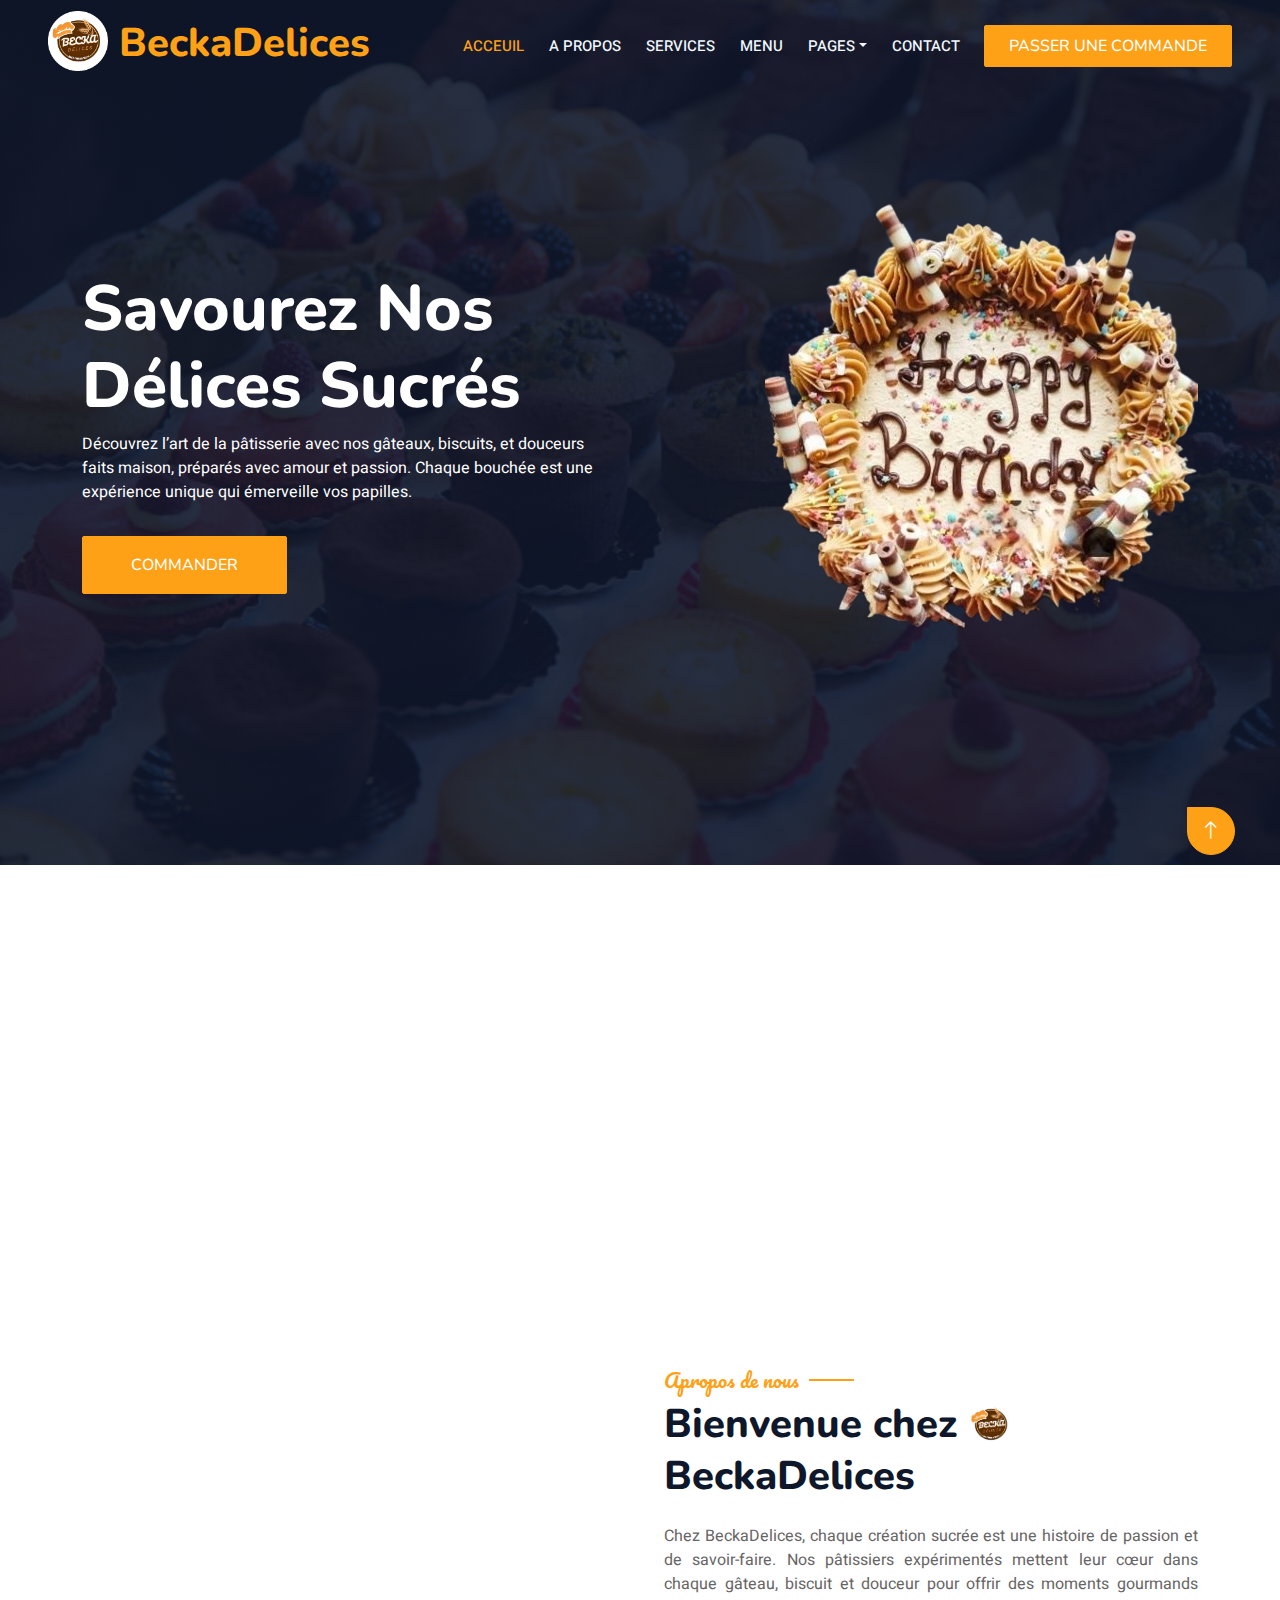
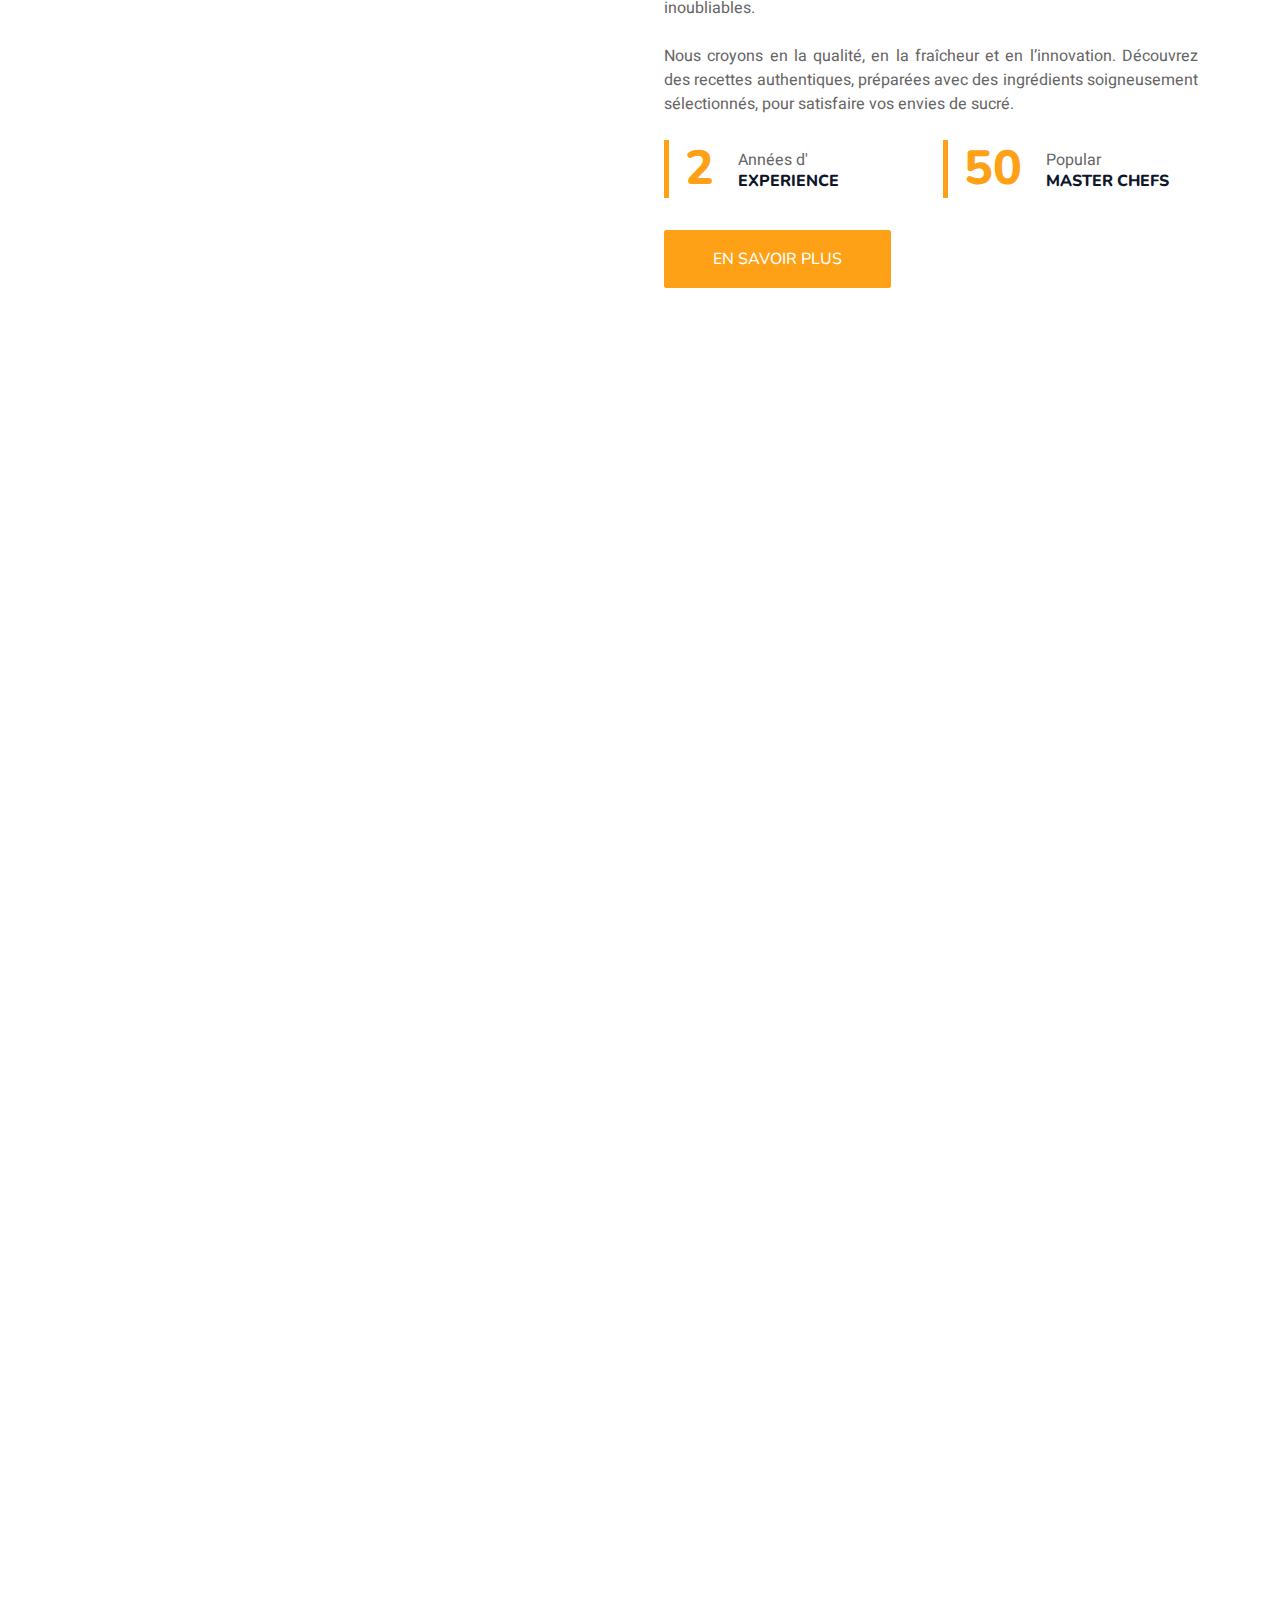
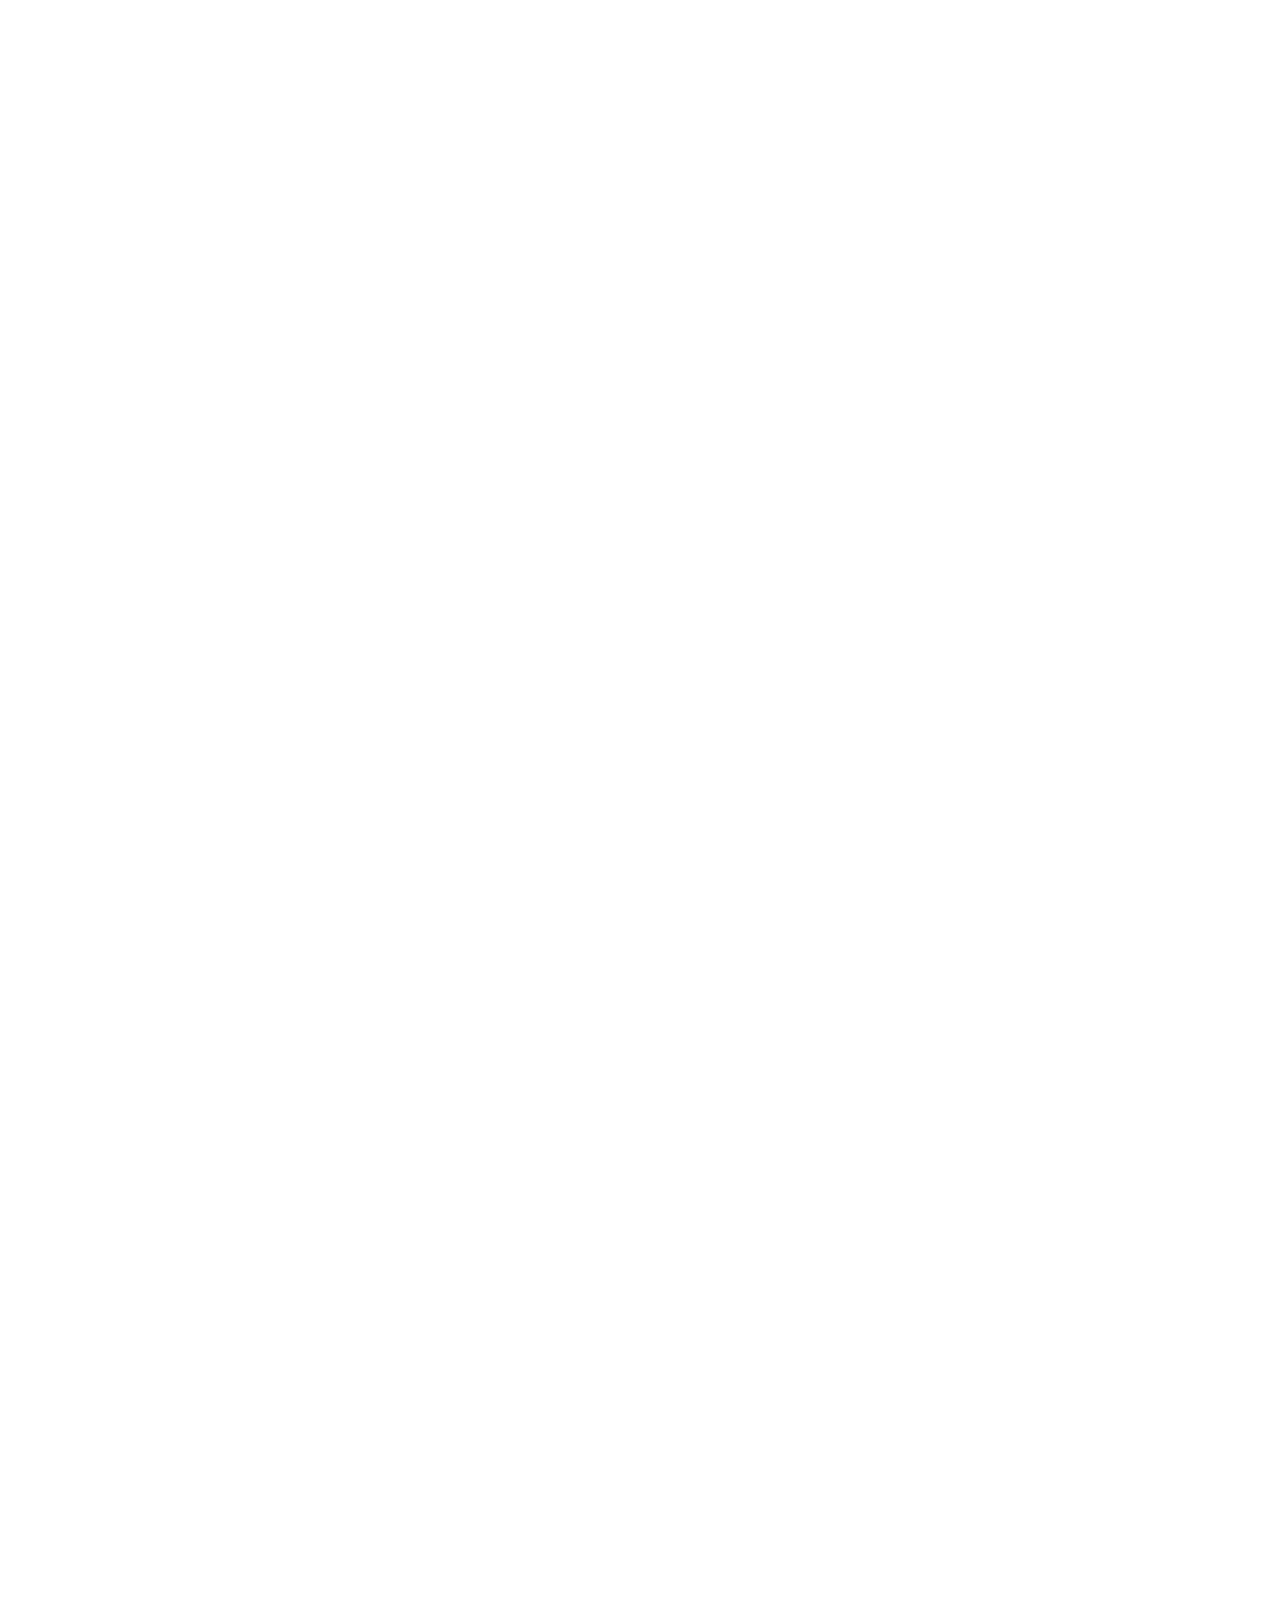
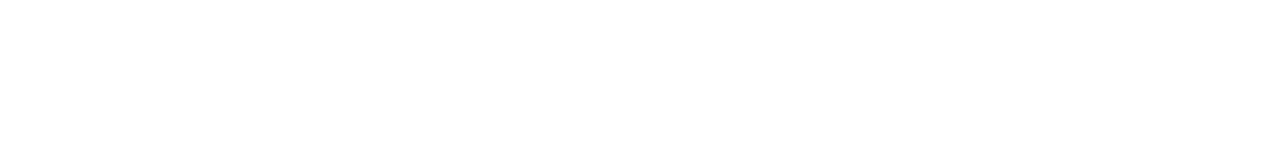
==== commit 8444ee96: "Update index.html" ====
--- a/index.html
+++ b/index.html
@@ -69,7 +69,7 @@
         <nav
           class="navbar navbar-expand-lg navbar-dark bg-dark custom-bg px-4 px-lg-5 py-3 py-lg-0"
         >
-          <a href="" class="navbar-brand p-0">
+          <a href="index.html" class="navbar-brand p-0">
             <h1 class="text-primary m-0">
               <img
                 src="img/logo-BKDlice.png"
--- a/css/style.css
+++ b/css/style.css
@@ -0,0 +1,492 @@
+/********** Template CSS **********/
+:root {
+    --primary: #FEA116;
+    /* --primary:  #372207; */
+    --light: #F1F8FF;
+    /* --dark: #0F172B; */
+    --dark: #372207;
+}
+
+.ff-secondary {
+    font-family: 'Pacifico', cursive;
+}
+
+.fw-medium {
+    font-weight: 600 !important;
+}
+
+.fw-semi-bold {
+    font-weight: 700 !important;
+}
+
+.back-to-top {
+    position: fixed;
+    display: none;
+    right: 45px;
+    bottom: 45px;
+    z-index: 99;
+}
+
+
+/*** Spinner ***/
+#spinner {
+    opacity: 0;
+    visibility: hidden;
+    transition: opacity .5s ease-out, visibility 0s linear .5s;
+    z-index: 99999;
+}
+
+#spinner.show {
+    transition: opacity .5s ease-out, visibility 0s linear 0s;
+    visibility: visible;
+    opacity: 1;
+}
+
+
+/*** Button ***/
+.btn {
+    font-family: 'Nunito', sans-serif;
+    font-weight: 500;
+    text-transform: uppercase;
+    transition: .5s;
+}
+
+.btn.btn-primary,
+.btn.btn-secondary {
+    color: #FFFFFF;
+}
+
+.btn-square {
+    width: 38px;
+    height: 38px;
+}
+
+.btn-sm-square {
+    width: 32px;
+    height: 32px;
+}
+
+.btn-lg-square {
+    width: 48px;
+    height: 48px;
+}
+
+.btn-square,
+.btn-sm-square,
+.btn-lg-square {
+    padding: 0;
+    display: flex;
+    align-items: center;
+    justify-content: center;
+    font-weight: normal;
+    border-radius: 2px;
+}
+
+.custom-bg{
+    background-color: #372207;
+}
+
+/*** Navbar ***/
+.navbar-dark .navbar-nav .nav-link {
+    position: relative;
+    margin-left: 25px;
+    padding: 35px 0;
+    font-size: 15px;
+    color: var(--light) !important;
+    text-transform: uppercase;
+    font-weight: 500;
+    outline: none;
+    transition: .5s;
+}
+
+.sticky-top.navbar-dark .navbar-nav .nav-link {
+    padding: 20px 0;
+}
+
+.navbar-dark .navbar-nav .nav-link:hover,
+.navbar-dark .navbar-nav .nav-link.active {
+    color: var(--primary) !important;
+}
+
+.navbar-dark .navbar-brand img {
+    max-height: 60px;
+    transition: .5s;
+}
+
+.sticky-top.navbar-dark .navbar-brand img {
+    max-height: 45px;
+}
+
+@media (max-width: 991.98px) {
+    .sticky-top.navbar-dark {
+        position: relative;
+    }
+
+
+    .navbar-dark .navbar-collapse {
+        margin-top: 15px;
+        border-top: 1px solid rgba(255, 255, 255, .1);
+    }
+
+    .navbar-dark .navbar-nav .nav-link,
+    .sticky-top.navbar-dark .navbar-nav .nav-link {
+        padding: 10px 0;
+        margin-left: 0;
+        /* background-color: #372207; */
+    }
+
+    .navbar-dark .navbar-brand img {
+        max-height: 45px;
+    }
+}
+
+@media (min-width: 992px) {
+    .navbar-dark {
+        position: absolute;
+        width: 100%;
+        top: 0;
+        left: 0;
+        z-index: 999;
+        background-color: #372207;
+        background: transparent !important;
+    }
+    
+    .sticky-top.navbar-dark {
+        position: fixed;
+        background: var(--dark) !important;
+    }
+}
+
+
+/*** Hero Header ***/
+.hero-header {
+    background: linear-gradient(rgba(15, 23, 43, .9), rgba(15, 23, 43, .9)), url(../img/sucrecrie.jpg);
+    /* background: linear-gradient(rgba(92, 48, 3, 1.000), rgba(92, 48, 3, 1.000)), url(../img/sucrecrie.jpg); */
+    background-position: center center;
+    background-repeat: no-repeat;
+    background-size: cover;
+}
+
+.hero-header img {
+    animation: imgRotate 50s linear infinite;
+}
+
+@keyframes imgRotate { 
+    100% { 
+        transform: rotate(360deg); 
+    } 
+}
+
+.breadcrumb-item + .breadcrumb-item::before {
+    color: rgba(255, 255, 255, .5);
+}
+
+
+/*** Section Title ***/
+.section-title {
+    position: relative;
+    display: inline-block;
+}
+
+.section-title::before {
+    position: absolute;
+    content: "";
+    width: 45px;
+    height: 2px;
+    top: 50%;
+    left: -55px;
+    margin-top: -1px;
+    background: var(--primary);
+}
+
+.section-title::after {
+    position: absolute;
+    content: "";
+    width: 45px;
+    height: 2px;
+    top: 50%;
+    right: -55px;
+    margin-top: -1px;
+    background: var(--primary);
+}
+
+.section-title.text-start::before,
+.section-title.text-end::after {
+    display: none;
+}
+
+
+/*** Service ***/
+.service-item {
+    box-shadow: 0 0 45px rgba(0, 0, 0, .08);
+    transition: .5s;
+}
+
+.service-item:hover {
+    background: var(--primary);
+}
+
+.service-item * {
+    transition: .5s;
+}
+
+.service-item:hover * {
+    color: var(--light) !important;
+}
+
+
+/*** Food Menu ***/
+.nav-pills .nav-item .active {
+    border-bottom: 2px solid var(--primary);
+}
+
+
+/*** Youtube Video ***/
+.video {
+    position: relative;
+    height: 100%;
+    min-height: 500px;
+    background: linear-gradient(rgba(15, 23, 43, .1), rgba(15, 23, 43, .1)), url(../img/logo-BKDlice.png);
+    background-position: center center;
+    background-repeat: no-repeat;
+    background-size: cover;
+}
+
+.video .btn-play {
+    position: absolute;
+    z-index: 3;
+    top: 50%;
+    left: 50%;
+    transform: translateX(-50%) translateY(-50%);
+    box-sizing: content-box;
+    display: block;
+    width: 32px;
+    height: 44px;
+    border-radius: 50%;
+    border: none;
+    outline: none;
+    padding: 18px 20px 18px 28px;
+}
+
+.video .btn-play:before {
+    content: "";
+    position: absolute;
+    z-index: 0;
+    left: 50%;
+    top: 50%;
+    transform: translateX(-50%) translateY(-50%);
+    display: block;
+    width: 100px;
+    height: 100px;
+    background: var(--primary);
+    border-radius: 50%;
+    animation: pulse-border 1500ms ease-out infinite;
+}
+
+.video .btn-play:after {
+    content: "";
+    position: absolute;
+    z-index: 1;
+    left: 50%;
+    top: 50%;
+    transform: translateX(-50%) translateY(-50%);
+    display: block;
+    width: 100px;
+    height: 100px;
+    background: var(--primary);
+    border-radius: 50%;
+    transition: all 200ms;
+}
+
+.video .btn-play img {
+    position: relative;
+    z-index: 3;
+    max-width: 100%;
+    width: auto;
+    height: auto;
+}
+
+.video .btn-play span {
+    display: block;
+    position: relative;
+    z-index: 3;
+    width: 0;
+    height: 0;
+    border-left: 32px solid var(--dark);
+    border-top: 22px solid transparent;
+    border-bottom: 22px solid transparent;
+}
+
+@keyframes pulse-border {
+    0% {
+        transform: translateX(-50%) translateY(-50%) translateZ(0) scale(1);
+        opacity: 1;
+    }
+
+    100% {
+        transform: translateX(-50%) translateY(-50%) translateZ(0) scale(1.5);
+        opacity: 0;
+    }
+}
+
+#videoModal {
+    z-index: 99999;
+}
+
+#videoModal .modal-dialog {
+    position: relative;
+    max-width: 800px;
+    margin: 60px auto 0 auto;
+}
+
+#videoModal .modal-body {
+    position: relative;
+    padding: 0px;
+}
+
+#videoModal .close {
+    position: absolute;
+    width: 30px;
+    height: 30px;
+    right: 0px;
+    top: -30px;
+    z-index: 999;
+    font-size: 30px;
+    font-weight: normal;
+    color: #FFFFFF;
+    background: #000000;
+    opacity: 1;
+}
+
+
+/*** Team ***/
+.team-item {
+    box-shadow: 0 0 45px rgba(0, 0, 0, .08);
+    height: calc(100% - 38px);
+    transition: .5s;
+}
+
+.team-item img {
+    transition: .5s;
+}
+
+.team-item:hover img {
+    transform: scale(1.1);
+}
+
+.team-item:hover {
+    height: 100%;
+}
+
+.team-item .btn {
+    border-radius: 0px 38px 38px 38px;
+}
+
+
+/*** Testimonial ***/
+.testimonial-carousel .owl-item .testimonial-item,
+.testimonial-carousel .owl-item.center .testimonial-item * {
+    transition: .5s;
+}
+
+.testimonial-carousel .owl-item.center .testimonial-item {
+    background: var(--primary) !important;
+    border-color: var(--primary) !important;
+}
+
+.testimonial-carousel .owl-item.center .testimonial-item * {
+    color: var(--light) !important;
+}
+
+.testimonial-carousel .owl-dots {
+    margin-top: 24px;
+    display: flex;
+    align-items: flex-end;
+    justify-content: center;
+}
+
+.testimonial-carousel .owl-dot {
+    position: relative;
+    display: inline-block;
+    margin: 0 5px;
+    width: 15px;
+    height: 15px;
+    border: 1px solid #CCCCCC;
+    border-radius: 15px;
+    transition: .5s;
+}
+
+.testimonial-carousel .owl-dot.active {
+    background: var(--primary);
+    border-color: var(--primary);
+}
+
+
+/*** Footer ***/
+.foot-bg{
+    background-color: #372207;
+}
+
+.footer .btn.btn-social {
+    margin-right: 5px;
+    width: 35px;
+    height: 35px;
+    display: flex;
+    align-items: center;
+    justify-content: center;
+    color: var(--light);
+    border: 1px solid #FFFFFF;
+    border-radius: 35px;
+    transition: .3s;
+}
+
+.footer .btn.btn-social:hover {
+    color: var(--primary);
+}
+
+.footer .btn.btn-link {
+    display: block;
+    margin-bottom: 5px;
+    padding: 0;
+    text-align: left;
+    color: #FFFFFF;
+    font-size: 15px;
+    font-weight: normal;
+    text-transform: capitalize;
+    transition: .3s;
+}
+
+.footer .btn.btn-link::before {
+    position: relative;
+    content: "\f105";
+    font-family: "Font Awesome 5 Free";
+    font-weight: 900;
+    margin-right: 10px;
+}
+
+.footer .btn.btn-link:hover {
+    letter-spacing: 1px;
+    box-shadow: none;
+}
+
+.footer .copyright {
+    padding: 25px 0;
+    font-size: 15px;
+    border-top: 1px solid rgba(256, 256, 256, .1);
+}
+
+.footer .copyright a {
+    color: var(--light);
+}
+
+.footer .footer-menu a {
+    margin-right: 15px;
+    padding-right: 15px;
+    border-right: 1px solid rgba(255, 255, 255, .1);
+}
+
+.footer .footer-menu a:last-child {
+    margin-right: 0;
+    padding-right: 0;
+    border-right: none;
+}